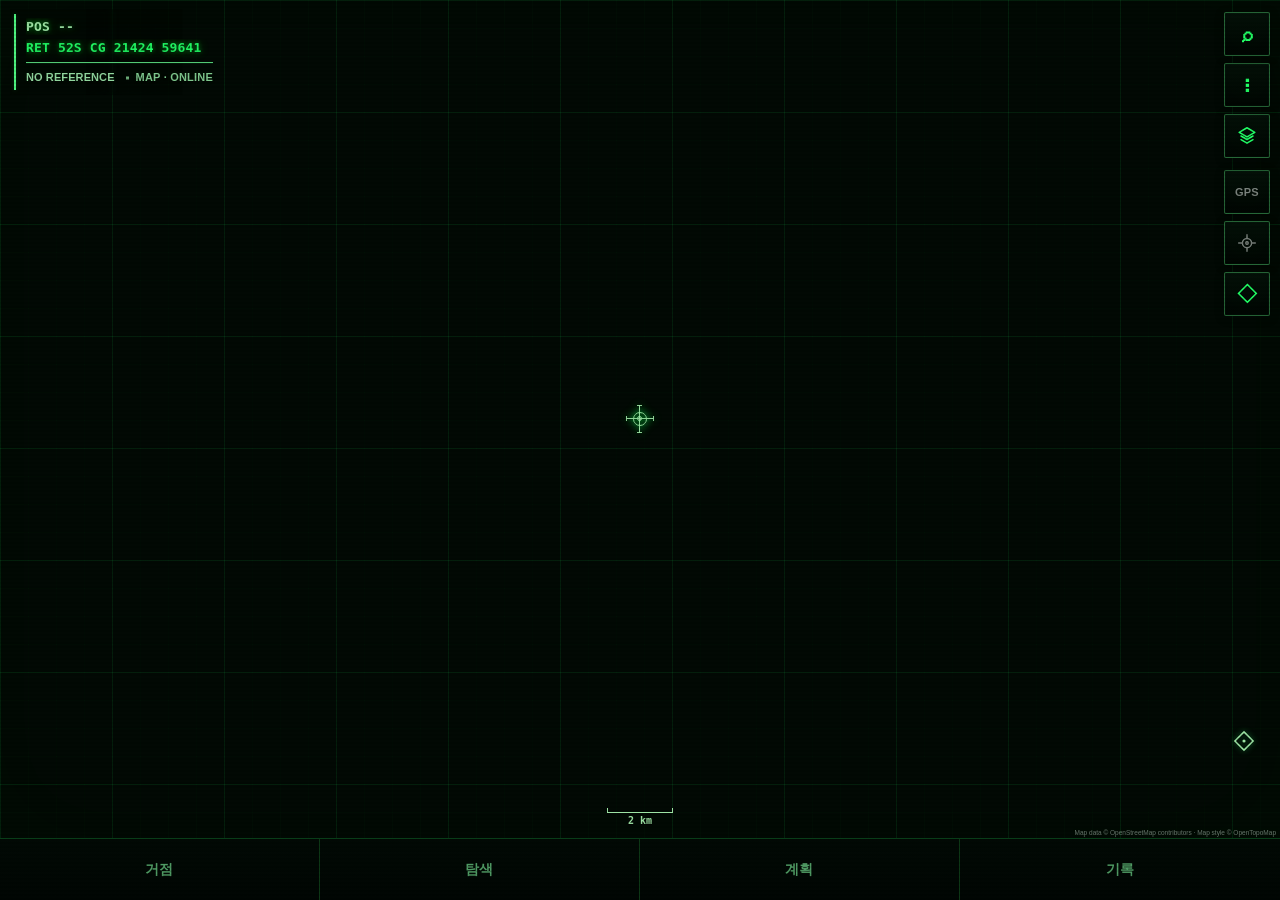
==== baseline/index.html @ 1ff905e0 "Add drawing eraser control/cursor and clarify TEMP update accessibility label" ====
<!doctype html>
<html lang="ko">
<head>
  <meta charset="utf-8">
  <meta name="viewport" content="width=device-width,initial-scale=1,viewport-fit=cover,user-scalable=no">
  <meta name="theme-color" content="#020904">
  <title>RECON CONSOLE // BASELINE</title>
  <link rel="manifest" href="./manifest.json">
  <link rel="apple-touch-icon" href="../icons/icon-192.png">
  <link rel="icon" type="image/png" href="../icons/icon-192.png">
  <link rel="stylesheet" href="../vendor/leaflet-1.9.4.css">
  <link rel="stylesheet" href="./styles.css">
</head>
<body class="theme-nvg-green">
  <main id="app" aria-label="RECON CONSOLE BASELINE">
    <div id="map" aria-label="지도">
      <div class="reticle" aria-hidden="true">
        <i class="reticle-h"></i>
        <i class="reticle-v"></i>
        <i class="reticle-core"></i>
      </div>
    </div>
    <div class="map-tech-grid" aria-hidden="true"></div>

    <section class="position-hud" id="positionHud" aria-live="polite">
      <strong id="positionCoord">POS  --</strong>
      <strong class="reticle-coordinate" id="reticleCoord">RET  --</strong>
      <div class="position-status-row">
        <span id="positionMeta">NO REFERENCE</span>
        <span class="map-mode-status" id="mapModeStatus">MAP · ONLINE</span>
      </div>
    </section>

    <nav class="quick-stack" aria-label="지도 빠른 조작">
      <button class="quick-btn" id="searchBtn" type="button" aria-label="검색" title="검색">
        <span aria-hidden="true">⌕</span>
      </button>
      <button class="quick-btn" id="settingsBtn" type="button" aria-label="설정" title="설정">
        <span aria-hidden="true">⋮</span>
      </button>
      <button class="quick-btn layer-btn" id="layerBtn" type="button" aria-label="레이어" aria-pressed="false" title="레이어">
        <span class="layer-glyph" aria-hidden="true">
          <svg viewBox="0 0 24 24"><path d="M12 3 3.5 8 12 13l8.5-5L12 3Z"/><path d="m5.5 12 6.5 3.8 6.5-3.8"/><path d="m5.5 16 6.5 3.8 6.5-3.8"/></svg>
        </span>
      </button>
      <button class="quick-btn" id="gpsBtn" type="button" aria-label="GPS 켜기/끄기" aria-pressed="false" title="GPS">
        <span class="btn-label">GPS</span>
      </button>
      <button class="quick-btn follow-btn" id="followBtn" type="button" aria-label="센터 및 트래킹" aria-pressed="false" title="센터 및 트래킹">
        <span id="followGlyph" aria-hidden="true">
          <svg viewBox="0 0 24 24"><circle cx="12" cy="12" r="5.5"/><path d="M12 2v4M12 18v4M2 12h4M18 12h4"/><circle cx="12" cy="12" r="1.5" class="follow-core"/></svg>
        </span>
      </button>
      <button class="quick-btn" id="tempBtn" type="button" aria-label="임시위치 갱신. 길게 누르면 기존 임시위치로 지도 이동" aria-pressed="false" title="TEMP">
        <span aria-hidden="true">◇</span>
      </button>
    </nav>

    <button class="nav-route-summary" id="navRouteSummary" type="button" hidden aria-label="항법 경로 수정">
      <span id="navRouteText">출발 → 목적지</span><b>⌄</b>
    </button>

    <section class="navigation-hud" id="navigationHud" hidden aria-live="polite">
      <div><small>현재 → 목적지</small><strong id="navNowMetric">--</strong></div>
      <div><small>출발 → 목적지</small><strong id="navStartMetric">--</strong></div>
      <div class="navigation-hud-sub" id="navDeclination">DECL --</div>
      <div class="navigation-timer" id="navTimer" hidden>00:00:00</div>
    </section>

    <div class="nav-session-controls" id="navSessionControls" hidden></div>

    <div class="drawing-controls" id="drawingControls" hidden>
      <button type="button" data-draw-kind="ROUTE" class="active">경로</button>
      <button type="button" data-draw-kind="MARK">표식</button>
      <button type="button" data-draw-kind="ERASE">지우개</button>
      <button type="button" id="drawUndoBtn">되돌리기</button>
      <button type="button" id="drawDoneBtn">완료</button>
    </div>
    <div class="drawing-capture" id="drawingCapture" hidden aria-label="드로잉 영역"><span class="drawing-eraser-cursor" id="drawingEraserCursor" hidden aria-hidden="true"></span></div>

    <div class="scale-hud" id="scaleHud" aria-hidden="true">
      <span class="scale-line" id="scaleLine"></span>
      <strong id="scaleText">--</strong>
    </div>

    <section class="sheet" id="sheet" hidden aria-modal="true" role="dialog">
      <header class="sheet-head">
        <div>
          <small>BASELINE</small>
          <strong id="sheetTitle">패널</strong>
        </div>
        <button id="sheetClose" type="button" aria-label="닫기">×</button>
      </header>
      <div class="sheet-body" id="sheetBody"></div>
    </section>

    <nav class="bottom-nav" aria-label="주요 기능">
      <button type="button" data-panel="sites">거점</button>
      <button type="button" data-panel="explore">탐색</button>
      <button type="button" data-panel="plans">계획</button>
      <button type="button" data-panel="records">기록</button>
    </nav>

    <div class="toast" id="toast" role="status" aria-live="polite"></div>
  </main>

  <script src="../vendor/leaflet-1.9.4.js"></script>
  <script src="../vendor/mgrs-1.0.0.js"></script>
  <script src="./state.js"></script>
  <script src="./data/sites.js"></script>
  <script src="./site-store.js"></script>
  <script src="./explore-core.js"></script>
  <script src="./navigation-core.js"></script>
  <script src="./plan-store.js"></script>
  <script src="./record-store.js"></script>
  <script src="./app.js"></script>
  <script src="./offline-runtime.js"></script>
  <script src="./lite-map.js"></script>
  <script src="./navigation-ui.js"></script>
</body>
</html>
---- vendor/leaflet-1.9.4.css ----
/* required styles */

.leaflet-pane,
.leaflet-tile,
.leaflet-marker-icon,
.leaflet-marker-shadow,
.leaflet-tile-container,
.leaflet-pane > svg,
.leaflet-pane > canvas,
.leaflet-zoom-box,
.leaflet-image-layer,
.leaflet-layer {
	position: absolute;
	left: 0;
	top: 0;
	}
.leaflet-container {
	overflow: hidden;
	}
.leaflet-tile,
.leaflet-marker-icon,
.leaflet-marker-shadow {
	-webkit-user-select: none;
	   -moz-user-select: none;
	        user-select: none;
	  -webkit-user-drag: none;
	}
/* Prevents IE11 from highlighting tiles in blue */
.leaflet-tile::selection {
	background: transparent;
}
/* Safari renders non-retina tile on retina better with this, but Chrome is worse */
.leaflet-safari .leaflet-tile {
	image-rendering: -webkit-optimize-contrast;
	}
/* hack that prevents hw layers "stretching" when loading new tiles */
.leaflet-safari .leaflet-tile-container {
	width: 1600px;
	height: 1600px;
	-webkit-transform-origin: 0 0;
	}
.leaflet-marker-icon,
.leaflet-marker-shadow {
	display: block;
	}
/* .leaflet-container svg: reset svg max-width decleration shipped in Joomla! (joomla.org) 3.x */
/* .leaflet-container img: map is broken in FF if you have max-width: 100% on tiles */
.leaflet-container .leaflet-overlay-pane svg {
	max-width: none !important;
	max-height: none !important;
	}
.leaflet-container .leaflet-marker-pane img,
.leaflet-container .leaflet-shadow-pane img,
.leaflet-container .leaflet-tile-pane img,
.leaflet-container img.leaflet-image-layer,
.leaflet-container .leaflet-tile {
	max-width: none !important;
	max-height: none !important;
	width: auto;
	padding: 0;
	}

.leaflet-container img.leaflet-tile {
	/* See: https://bugs.chromium.org/p/chromium/issues/detail?id=600120 */
	mix-blend-mode: plus-lighter;
}

.leaflet-container.leaflet-touch-zoom {
	-ms-touch-action: pan-x pan-y;
	touch-action: pan-x pan-y;
	}
.leaflet-container.leaflet-touch-drag {
	-ms-touch-action: pinch-zoom;
	/* Fallback for FF which doesn't support pinch-zoom */
	touch-action: none;
	touch-action: pinch-zoom;
}
.leaflet-container.leaflet-touch-drag.leaflet-touch-zoom {
	-ms-touch-action: none;
	touch-action: none;
}
.leaflet-container {
	-webkit-tap-highlight-color: transparent;
}
.leaflet-container a {
	-webkit-tap-highlight-color: rgba(51, 181, 229, 0.4);
}
.leaflet-tile {
	filter: inherit;
	visibility: hidden;
	}
.leaflet-tile-loaded {
	visibility: inherit;
	}
.leaflet-zoom-box {
	width: 0;
	height: 0;
	-moz-box-sizing: border-box;
	     box-sizing: border-box;
	z-index: 800;
	}
/* workaround for https://bugzilla.mozilla.org/show_bug.cgi?id=888319 */
.leaflet-overlay-pane svg {
	-moz-user-select: none;
	}

.leaflet-pane         { z-index: 400; }

.leaflet-tile-pane    { z-index: 200; }
.leaflet-overlay-pane { z-index: 400; }
.leaflet-shadow-pane  { z-index: 500; }
.leaflet-marker-pane  { z-index: 600; }
.leaflet-tooltip-pane   { z-index: 650; }
.leaflet-popup-pane   { z-index: 700; }

.leaflet-map-pane canvas { z-index: 100; }
.leaflet-map-pane svg    { z-index: 200; }

.leaflet-vml-shape {
	width: 1px;
	height: 1px;
	}
.lvml {
	behavior: url(#default#VML);
	display: inline-block;
	position: absolute;
	}


/* control positioning */

.leaflet-control {
	position: relative;
	z-index: 800;
	pointer-events: visiblePainted; /* IE 9-10 doesn't have auto */
	pointer-events: auto;
	}
.leaflet-top,
.leaflet-bottom {
	position: absolute;
	z-index: 1000;
	pointer-events: none;
	}
.leaflet-top {
	top: 0;
	}
.leaflet-right {
	right: 0;
	}
.leaflet-bottom {
	bottom: 0;
	}
.leaflet-left {
	left: 0;
	}
.leaflet-control {
	float: left;
	clear: both;
	}
.leaflet-right .leaflet-control {
	float: right;
	}
.leaflet-top .leaflet-control {
	margin-top: 10px;
	}
.leaflet-bottom .leaflet-control {
	margin-bottom: 10px;
	}
.leaflet-left .leaflet-control {
	margin-left: 10px;
	}
.leaflet-right .leaflet-control {
	margin-right: 10px;
	}


/* zoom and fade animations */

.leaflet-fade-anim .leaflet-popup {
	opacity: 0;
	-webkit-transition: opacity 0.2s linear;
	   -moz-transition: opacity 0.2s linear;
	        transition: opacity 0.2s linear;
	}
.leaflet-fade-anim .leaflet-map-pane .leaflet-popup {
	opacity: 1;
	}
.leaflet-zoom-animated {
	-webkit-transform-origin: 0 0;
	    -ms-transform-origin: 0 0;
	        transform-origin: 0 0;
	}
svg.leaflet-zoom-animated {
	will-change: transform;
}

.leaflet-zoom-anim .leaflet-zoom-animated {
	-webkit-transition: -webkit-transform 0.25s cubic-bezier(0,0,0.25,1);
	   -moz-transition:    -moz-transform 0.25s cubic-bezier(0,0,0.25,1);
	        transition:         transform 0.25s cubic-bezier(0,0,0.25,1);
	}
.leaflet-zoom-anim .leaflet-tile,
.leaflet-pan-anim .leaflet-tile {
	-webkit-transition: none;
	   -moz-transition: none;
	        transition: none;
	}

.leaflet-zoom-anim .leaflet-zoom-hide {
	visibility: hidden;
	}


/* cursors */

.leaflet-interactive {
	cursor: pointer;
	}
.leaflet-grab {
	cursor: -webkit-grab;
	cursor:    -moz-grab;
	cursor:         grab;
	}
.leaflet-crosshair,
.leaflet-crosshair .leaflet-interactive {
	cursor: crosshair;
	}
.leaflet-popup-pane,
.leaflet-control {
	cursor: auto;
	}
.leaflet-dragging .leaflet-grab,
.leaflet-dragging .leaflet-grab .leaflet-interactive,
.leaflet-dragging .leaflet-marker-draggable {
	cursor: move;
	cursor: -webkit-grabbing;
	cursor:    -moz-grabbing;
	cursor:         grabbing;
	}

/* marker & overlays interactivity */
.leaflet-marker-icon,
.leaflet-marker-shadow,
.leaflet-image-layer,
.leaflet-pane > svg path,
.leaflet-tile-container {
	pointer-events: none;
	}

.leaflet-marker-icon.leaflet-interactive,
.leaflet-image-layer.leaflet-interactive,
.leaflet-pane > svg path.leaflet-interactive,
svg.leaflet-image-layer.leaflet-interactive path {
	pointer-events: visiblePainted; /* IE 9-10 doesn't have auto */
	pointer-events: auto;
	}

/* visual tweaks */

.leaflet-container {
	background: #ddd;
	outline-offset: 1px;
	}
.leaflet-container a {
	color: #0078A8;
	}
.leaflet-zoom-box {
	border: 2px dotted #38f;
	background: rgba(255,255,255,0.5);
	}


/* general typography */
.leaflet-container {
	font-family: "Helvetica Neue", Arial, Helvetica, sans-serif;
	font-size: 12px;
	font-size: 0.75rem;
	line-height: 1.5;
	}


/* general toolbar styles */

.leaflet-bar {
	box-shadow: 0 1px 5px rgba(0,0,0,0.65);
	border-radius: 4px;
	}
.leaflet-bar a {
	background-color: #fff;
	border-bottom: 1px solid #ccc;
	width: 26px;
	height: 26px;
	line-height: 26px;
	display: block;
	text-align: center;
	text-decoration: none;
	color: black;
	}
.leaflet-bar a,
.leaflet-control-layers-toggle {
	background-position: 50% 50%;
	background-repeat: no-repeat;
	display: block;
	}
.leaflet-bar a:hover,
.leaflet-bar a:focus {
	background-color: #f4f4f4;
	}
.leaflet-bar a:first-child {
	border-top-left-radius: 4px;
	border-top-right-radius: 4px;
	}
.leaflet-bar a:last-child {
	border-bottom-left-radius: 4px;
	border-bottom-right-radius: 4px;
	border-bottom: none;
	}
.leaflet-bar a.leaflet-disabled {
	cursor: default;
	background-color: #f4f4f4;
	color: #bbb;
	}

.leaflet-touch .leaflet-bar a {
	width: 30px;
	height: 30px;
	line-height: 30px;
	}
.leaflet-touch .leaflet-bar a:first-child {
	border-top-left-radius: 2px;
	border-top-right-radius: 2px;
	}
.leaflet-touch .leaflet-bar a:last-child {
	border-bottom-left-radius: 2px;
	border-bottom-right-radius: 2px;
	}

/* zoom control */

.leaflet-control-zoom-in,
.leaflet-control-zoom-out {
	font: bold 18px 'Lucida Console', Monaco, monospace;
	text-indent: 1px;
	}

.leaflet-touch .leaflet-control-zoom-in, .leaflet-touch .leaflet-control-zoom-out  {
	font-size: 22px;
	}


/* layers control */

.leaflet-control-layers {
	box-shadow: 0 1px 5px rgba(0,0,0,0.4);
	background: #fff;
	border-radius: 5px;
	}
.leaflet-control-layers-toggle {
	background-image: url(images/layers.png);
	width: 36px;
	height: 36px;
	}
.leaflet-retina .leaflet-control-layers-toggle {
	background-image: url(images/layers-2x.png);
	background-size: 26px 26px;
	}
.leaflet-touch .leaflet-control-layers-toggle {
	width: 44px;
	height: 44px;
	}
.leaflet-control-layers .leaflet-control-layers-list,
.leaflet-control-layers-expanded .leaflet-control-layers-toggle {
	display: none;
	}
.leaflet-control-layers-expanded .leaflet-control-layers-list {
	display: block;
	position: relative;
	}
.leaflet-control-layers-expanded {
	padding: 6px 10px 6px 6px;
	color: #333;
	background: #fff;
	}
.leaflet-control-layers-scrollbar {
	overflow-y: scroll;
	overflow-x: hidden;
	padding-right: 5px;
	}
.leaflet-control-layers-selector {
	margin-top: 2px;
	position: relative;
	top: 1px;
	}
.leaflet-control-layers label {
	display: block;
	font-size: 13px;
	font-size: 1.08333em;
	}
.leaflet-control-layers-separator {
	height: 0;
	border-top: 1px solid #ddd;
	margin: 5px -10px 5px -6px;
	}

/* Default icon URLs */
.leaflet-default-icon-path { /* used only in path-guessing heuristic, see L.Icon.Default */
	background-image: url(images/marker-icon.png);
	}


/* attribution and scale controls */

.leaflet-container .leaflet-control-attribution {
	background: #fff;
	background: rgba(255, 255, 255, 0.8);
	margin: 0;
	}
.leaflet-control-attribution,
.leaflet-control-scale-line {
	padding: 0 5px;
	color: #333;
	line-height: 1.4;
	}
.leaflet-control-attribution a {
	text-decoration: none;
	}
.leaflet-control-attribution a:hover,
.leaflet-control-attribution a:focus {
	text-decoration: underline;
	}
.leaflet-attribution-flag {
	display: inline !important;
	vertical-align: baseline !important;
	width: 1em;
	height: 0.6669em;
	}
.leaflet-left .leaflet-control-scale {
	margin-left: 5px;
	}
.leaflet-bottom .leaflet-control-scale {
	margin-bottom: 5px;
	}
.leaflet-control-scale-line {
	border: 2px solid #777;
	border-top: none;
	line-height: 1.1;
	padding: 2px 5px 1px;
	white-space: nowrap;
	-moz-box-sizing: border-box;
	     box-sizing: border-box;
	background: rgba(255, 255, 255, 0.8);
	text-shadow: 1px 1px #fff;
	}
.leaflet-control-scale-line:not(:first-child) {
	border-top: 2px solid #777;
	border-bottom: none;
	margin-top: -2px;
	}
.leaflet-control-scale-line:not(:first-child):not(:last-child) {
	border-bottom: 2px solid #777;
	}

.leaflet-touch .leaflet-control-attribution,
.leaflet-touch .leaflet-control-layers,
.leaflet-touch .leaflet-bar {
	box-shadow: none;
	}
.leaflet-touch .leaflet-control-layers,
.leaflet-touch .leaflet-bar {
	border: 2px solid rgba(0,0,0,0.2);
	background-clip: padding-box;
	}


/* popup */

.leaflet-popup {
	position: absolute;
	text-align: center;
	margin-bottom: 20px;
	}
.leaflet-popup-content-wrapper {
	padding: 1px;
	text-align: left;
	border-radius: 12px;
	}
.leaflet-popup-content {
	margin: 13px 24px 13px 20px;
	line-height: 1.3;
	font-size: 13px;
	font-size: 1.08333em;
	min-height: 1px;
	}
.leaflet-popup-content p {
	margin: 17px 0;
	margin: 1.3em 0;
	}
.leaflet-popup-tip-container {
	width: 40px;
	height: 20px;
	position: absolute;
	left: 50%;
	margin-top: -1px;
	margin-left: -20px;
	overflow: hidden;
	pointer-events: none;
	}
.leaflet-popup-tip {
	width: 17px;
	height: 17px;
	padding: 1px;

	margin: -10px auto 0;
	pointer-events: auto;

	-webkit-transform: rotate(45deg);
	   -moz-transform: rotate(45deg);
	    -ms-transform: rotate(45deg);
	        transform: rotate(45deg);
	}
.leaflet-popup-content-wrapper,
.leaflet-popup-tip {
	background: white;
	color: #333;
	box-shadow: 0 3px 14px rgba(0,0,0,0.4);
	}
.leaflet-container a.leaflet-popup-close-button {
	position: absolute;
	top: 0;
	right: 0;
	border: none;
	text-align: center;
	width: 24px;
	height: 24px;
	font: 16px/24px Tahoma, Verdana, sans-serif;
	color: #757575;
	text-decoration: none;
	background: transparent;
	}
.leaflet-container a.leaflet-popup-close-button:hover,
.leaflet-container a.leaflet-popup-close-button:focus {
	color: #585858;
	}
.leaflet-popup-scrolled {
	overflow: auto;
	}

.leaflet-oldie .leaflet-popup-content-wrapper {
	-ms-zoom: 1;
	}
.leaflet-oldie .leaflet-popup-tip {
	width: 24px;
	margin: 0 auto;

	-ms-filter: "progid:DXImageTransform.Microsoft.Matrix(M11=0.70710678, M12=0.70710678, M21=-0.70710678, M22=0.70710678)";
	filter: progid:DXImageTransform.Microsoft.Matrix(M11=0.70710678, M12=0.70710678, M21=-0.70710678, M22=0.70710678);
	}

.leaflet-oldie .leaflet-control-zoom,
.leaflet-oldie .leaflet-control-layers,
.leaflet-oldie .leaflet-popup-content-wrapper,
.leaflet-oldie .leaflet-popup-tip {
	border: 1px solid #999;
	}


/* div icon */

.leaflet-div-icon {
	background: #fff;
	border: 1px solid #666;
	}


/* Tooltip */
/* Base styles for the element that has a tooltip */
.leaflet-tooltip {
	position: absolute;
	padding: 6px;
	background-color: #fff;
	border: 1px solid #fff;
	border-radius: 3px;
	color: #222;
	white-space: nowrap;
	-webkit-user-select: none;
	-moz-user-select: none;
	-ms-user-select: none;
	user-select: none;
	pointer-events: none;
	box-shadow: 0 1px 3px rgba(0,0,0,0.4);
	}
.leaflet-tooltip.leaflet-interactive {
	cursor: pointer;
	pointer-events: auto;
	}
.leaflet-tooltip-top:before,
.leaflet-tooltip-bottom:before,
.leaflet-tooltip-left:before,
.leaflet-tooltip-right:before {
	position: absolute;
	pointer-events: none;
	border: 6px solid transparent;
	background: transparent;
	content: "";
	}

/* Directions */

.leaflet-tooltip-bottom {
	margin-top: 6px;
}
.leaflet-tooltip-top {
	margin-top: -6px;
}
.leaflet-tooltip-bottom:before,
.leaflet-tooltip-top:before {
	left: 50%;
	margin-left: -6px;
	}
.leaflet-tooltip-top:before {
	bottom: 0;
	margin-bottom: -12px;
	border-top-color: #fff;
	}
.leaflet-tooltip-bottom:before {
	top: 0;
	margin-top: -12px;
	margin-left: -6px;
	border-bottom-color: #fff;
	}
.leaflet-tooltip-left {
	margin-left: -6px;
}
.leaflet-tooltip-right {
	margin-left: 6px;
}
.leaflet-tooltip-left:before,
.leaflet-tooltip-right:before {
	top: 50%;
	margin-top: -6px;
	}
.leaflet-tooltip-left:before {
	right: 0;
	margin-right: -12px;
	border-left-color: #fff;
	}
.leaflet-tooltip-right:before {
	left: 0;
	margin-left: -12px;
	border-right-color: #fff;
	}

/* Printing */

@media print {
	/* Prevent printers from removing background-images of controls. */
	.leaflet-control {
		-webkit-print-color-adjust: exact;
		print-color-adjust: exact;
		}
	}
---- baseline/styles.css ----
:root {
  --bg-base: #020904;
  --bg-osd: rgba(3,16,7,.92);
  --bg-panel: rgba(4,24,10,.97);
  --text-main: #22ff66;
  --text-dim:#4f9a63;
  --accent: #9de3a4;
  --accent-glow: rgba(0,255,65,.45);
  --border: #0d3816;
  --border-accent: rgba(0,255,65,.5);
  --map-filter: grayscale(64%) sepia(26%) hue-rotate(76deg) saturate(105%) brightness(52%) contrast(98%);
  --scanline-color: rgba(0,0,0,.4);
  --scanline-opacity: .18;

  /* BASELINE aliases. Keep component code theme-agnostic. */
  --bg: var(--bg-base);
  --hud: var(--text-main);
  --hud-strong: var(--accent);
  --hud-dim: var(--text-dim);
  --line: var(--border);
  --line-strong: var(--border-accent);
  --panel: var(--bg-panel);
  --panel-soft: var(--bg-osd);
  --glow: var(--accent-glow);
  --road-filter: grayscale(100%) sepia(18%) hue-rotate(70deg) saturate(72%) contrast(112%) brightness(64%);
  --danger: #ff8787;
  --safe-top: env(safe-area-inset-top, 0px);
  --safe-bottom: env(safe-area-inset-bottom, 0px);
  --top-gap: 14px;
  --bottom-h: calc(62px + var(--safe-bottom));
  --font-ui: -apple-system, BlinkMacSystemFont, "SF Pro Text", "Apple SD Gothic Neo", "Noto Sans KR", sans-serif;
  --font-mono: ui-monospace, SFMono-Regular, Menlo, Monaco, Consolas, monospace;
  font-family: var(--font-ui);
}

* { box-sizing: border-box; }
html, body, #app { width:100%; height:100%; margin:0; overflow:hidden; background:var(--bg); }
body { color:var(--text-main); user-select:none; -webkit-user-select:none; -webkit-touch-callout:none; }
button, input { font:inherit; }

#map { position:absolute; z-index:0; isolation:isolate; inset:0 0 var(--bottom-h); background:#020904; }
.leaflet-tile-pane .leaflet-tile { filter:var(--map-filter); }
.leaflet-tile-pane .road-boost-tiles { filter:var(--road-filter) !important; }
.leaflet-control-zoom { display:none !important; }
.leaflet-control-attribution {
  margin:0 3px 2px 0 !important;
  padding:1px 3px !important;
  border:0 !important;
  background:rgba(5,9,6,.58) !important;
  color:rgba(210,235,214,.58) !important;
  font-size:7px !important;
  line-height:1.2 !important;
}
.leaflet-control-attribution a { color:rgba(210,235,214,.7) !important; }

.position-hud {
  position:absolute;
  z-index:500;
  top:calc(var(--safe-top) + var(--top-gap));
  left:14px;
  max-width:calc(100vw - 90px);
  pointer-events:none;
  text-shadow:0 0 4px var(--accent-glow),0 1px 2px #000,0 0 12px var(--accent-glow);
}
.position-hud strong {
  display:block;
  color:var(--accent);
  font-size:12px;
  line-height:1.25;
  letter-spacing:.45px;
  white-space:nowrap;
  overflow:hidden;
  text-overflow:ellipsis;
}
.position-hud span {
  display:block;
  margin-top:4px;
  color:var(--text-dim);
  font-size:9px;
  font-weight:800;
  letter-spacing:.7px;
}

.quick-stack {
  position:absolute;
  z-index:700;
  top:calc(var(--safe-top) + 12px);
  right:10px;
  display:grid;
  gap:7px;
}
.quick-btn {
  width:46px;
  height:44px;
  padding:0;
  border:1px solid var(--border);
  border-radius:2px;
  background:var(--bg-osd);
  color:var(--text-main);
  display:grid;
  place-items:center;
  font-size:20px;
  font-weight:900;
  cursor:pointer;
  box-shadow:0 1px 6px rgba(0,0,0,.34);
  backdrop-filter:blur(2px);
  -webkit-tap-highlight-color:transparent;
}
.quick-btn .btn-label { font-size:9px; letter-spacing:.6px; }
.quick-btn.active {
  color:var(--accent);
  border-color:var(--line-strong);
  background:var(--bg-panel);
  text-shadow:0 0 7px var(--accent-glow);
  box-shadow:0 0 10px rgba(0,0,0,.32);
}
.quick-btn:active { transform:scale(.96); }

.reticle {
  position:absolute;
  z-index:720;
  left:50%;
  top:50%;
  width:32px;
  height:32px;
  transform:translate(-50%,-50%);
  pointer-events:none;
  filter:drop-shadow(0 0 4px var(--accent-glow));
}
.reticle-h, .reticle-v, .reticle-core { position:absolute; display:block; background:var(--accent); }
.reticle-h { width:28px; height:1px; left:2px; top:15px; }
.reticle-v { width:1px; height:28px; top:2px; left:15px; }
.reticle-core {
  width:5px; height:5px; left:13px; top:13px;
  background:transparent;
  border:1px solid var(--accent);
  border-radius:50%;
  box-shadow:0 0 6px var(--accent-glow);
}

.scale-hud {
  position:absolute;
  z-index:500;
  left:50%;
  bottom:calc(var(--bottom-h) + 12px);
  transform:translateX(-50%);
  min-width:74px;
  display:grid;
  justify-items:center;
  gap:2px;
  color:var(--accent);
  font-size:8px;
  font-weight:900;
  text-shadow:0 1px 2px #000,0 0 5px var(--accent-glow);
  pointer-events:none;
}
.scale-line {
  height:5px;
  width:80px;
  border-left:1px solid currentColor;
  border-right:1px solid currentColor;
  border-bottom:1px solid currentColor;
  box-shadow:0 0 4px var(--accent-glow);
}

.bottom-nav {
  position:absolute;
  z-index:800;
  left:0;
  right:0;
  bottom:0;
  height:var(--bottom-h);
  padding-bottom:var(--safe-bottom);
  display:grid;
  grid-template-columns:repeat(4,1fr);
  border-top:1px solid var(--border-accent);
  background:var(--bg-base);
}
.bottom-nav button {
  min-width:0;
  border:0;
  border-right:1px solid var(--border);
  background:transparent;
  color:var(--text-dim);
  display:flex;
  align-items:center;
  justify-content:center;
  font-size:11px;
  font-weight:900;
  letter-spacing:.4px;
  cursor:pointer;
}
.bottom-nav button:last-child { border-right:0; }
.bottom-nav button.active { color:var(--accent); text-shadow:0 0 7px var(--accent-glow); }

.sheet {
  position:absolute;
  z-index:930;
  left:8px;
  right:8px;
  bottom:calc(var(--bottom-h) + 8px);
  max-height:min(52vh, 430px);
  overflow:auto;
  border:1px solid var(--border);
  background:var(--bg-panel);
  box-shadow:0 8px 28px rgba(0,0,0,.48);
}
.sheet[hidden] { display:none; }
.sheet-head {
  min-height:48px;
  padding:8px 10px;
  display:flex;
  align-items:center;
  justify-content:space-between;
  gap:12px;
  border-bottom:1px solid var(--border);
}
.sheet-head small {
  display:block;
  color:var(--text-dim);
  font-size:8px;
  letter-spacing:1px;
}
.sheet-head strong {
  display:block;
  margin-top:2px;
  color:var(--accent);
  font-size:13px;
}
.sheet-head button {
  width:40px;
  height:36px;
  border:0;
  background:transparent;
  color:var(--text-main);
  font-size:22px;
}
.sheet-body { padding:12px; color:var(--text-main); font-size:11px; line-height:1.55; }
.sheet-note { color:var(--text-dim); }
.sheet-grid { display:grid; gap:8px; }
.sheet-action {
  min-height:44px;
  border:1px solid var(--border);
  background:rgba(185,255,198,.03);
  color:var(--text-main);
  text-align:left;
  padding:10px;
}
.sheet-action strong { display:block; color:var(--accent); }
.sheet-action span { display:block; margin-top:3px; color:var(--text-dim); font-size:9px; }

.search-row { display:flex; gap:7px; }
.search-row input {
  flex:1;
  min-width:0;
  min-height:44px;
  border:1px solid var(--border);
  background:var(--bg-osd);
  color:var(--accent);
  padding:0 10px;
  outline:none;
}
.search-row button {
  min-width:66px;
  border:1px solid var(--border);
  background:var(--bg-osd);
  color:var(--accent);
}

.toast {
  position:absolute;
  z-index:1000;
  left:50%;
  bottom:calc(var(--bottom-h) + 54px);
  transform:translate(-50%,10px);
  padding:7px 10px;
  border:1px solid transparent;
  background:var(--bg-osd);
  color:var(--accent);
  font-size:9px;
  font-weight:900;
  opacity:0;
  pointer-events:none;
  transition:.16s ease;
}
.toast.show { opacity:1; transform:translate(-50%,0); border-color:var(--border-accent); }

@media (max-width:350px) {
  .quick-btn { width:43px; height:41px; }
  .quick-stack { gap:5px; right:7px; }
  .position-hud { left:9px; max-width:calc(100vw - 68px); }
}


.baseline-marker-wrap { background:transparent !important; border:0 !important; }
.baseline-marker {
  position:absolute;
  inset:3px;
  display:block;
  border:1px solid var(--accent);
  background:var(--bg-osd);
  box-shadow:0 0 7px var(--accent-glow);
}
.baseline-marker.gps {
  border-radius:50%;
}
.baseline-marker.gps::after {
  content:'';
  position:absolute;
  inset:4px;
  border-radius:50%;
  background:var(--accent);
  box-shadow:0 0 7px var(--accent-glow);
}
.baseline-marker.temp {
  transform:rotate(45deg);
}
.baseline-marker.temp::after {
  content:'';
  position:absolute;
  inset:4px;
  border:1px solid var(--accent);
}
.sheet-action:disabled { opacity:.72; cursor:default; }


.follow-btn span {
  width:20px;
  height:20px;
  display:grid;
  place-items:center;
}
.follow-btn svg {
  width:20px;
  height:20px;
  fill:none;
  stroke:currentColor;
  stroke-width:1.5;
}
.follow-btn.following svg path,
.follow-btn.following svg circle {
  stroke-linecap:square;
  stroke-linejoin:miter;
}
.follow-btn.following .follow-core {
  fill:currentColor;
  stroke:currentColor;
}


/* BASELINE NVG-G is intentionally fixed until the layout stabilizes. */
body.theme-nvg-green {
  --bg-base:#020904;
  --bg-osd:rgba(3,16,7,.92);
  --bg-panel:rgba(4,24,10,.97);
  --text-main:#22ff66;
  --text-dim:#4f9a63;
  --accent:#9de3a4;
  --accent-glow:rgba(0,255,65,.45);
  --border:#0d3816;
  --border-accent:rgba(0,255,65,.5);
  --map-filter:grayscale(64%) sepia(26%) hue-rotate(76deg) saturate(105%) brightness(52%) contrast(98%);
  --scanline-opacity:.18;
  background:var(--bg-base);
  color:var(--text-main);
}

.site-filter-row {
  position:sticky;
  top:-12px;
  z-index:2;
  display:grid;
  grid-template-columns:repeat(3,minmax(0,1fr));
  gap:5px;
  margin:-12px -12px 10px;
  padding:9px 12px;
  border-bottom:1px solid var(--border);
  background:rgba(4,24,10,.98);
}
.site-filter {
  min-height:38px;
  padding:0 4px;
  border:1px solid var(--border);
  background:transparent;
  color:var(--text-dim);
  font-size:9px;
  font-weight:900;
}
.site-filter.active {
  color:var(--accent);
  border-color:var(--line-strong);
  text-shadow:0 0 6px var(--glow);
}
.site-list { display:grid; gap:6px; }
.site-row {
  min-height:58px;
  width:100%;
  padding:8px 9px;
  display:grid;
  grid-template-columns:minmax(0,1fr) auto;
  gap:6px 10px;
  align-items:center;
  border:1px solid var(--border);
  background:rgba(0,0,0,.16);
  color:var(--text-main);
  text-align:left;
}
.site-row strong {
  overflow:hidden;
  text-overflow:ellipsis;
  white-space:nowrap;
  color:var(--accent);
  font-size:10.5px;
}
.site-row small {
  grid-column:1;
  color:var(--text-dim);
  font-size:8px;
}
.site-row em {
  grid-column:2;
  grid-row:1 / span 2;
  color:var(--text-dim);
  font-size:8px;
  font-style:normal;
}
.site-row.secured em { color:var(--accent); text-shadow:0 0 5px var(--glow); }
.site-empty {
  padding:22px 10px;
  border:1px dashed var(--line);
  color:var(--text-dim);
  text-align:center;
  font-size:9px;
}
.site-detail { display:grid; gap:10px; }
.site-detail-head { display:grid; gap:3px; }
.site-detail-head small { color:var(--text-dim); font-size:8px; }
.site-detail-head strong { color:var(--accent); font-size:13px; line-height:1.35; }
.site-detail-grid {
  display:grid;
  grid-template-columns:62px minmax(0,1fr);
  border-top:1px solid var(--border-accent);
  border-bottom:1px solid var(--border);
}
.site-detail-grid span,
.site-detail-grid strong {
  min-height:31px;
  padding:7px 0;
  border-bottom:1px solid rgba(13,56,22,.62);
  font-size:8.5px;
}
.site-detail-grid span { color:var(--text-dim); }
.site-detail-grid strong { color:var(--accent); overflow-wrap:anywhere; }
.site-detail-grid > :nth-last-child(-n+2) { border-bottom:0; }
.site-copy { color:var(--text-main); font-size:9px; line-height:1.55; }
.site-copy b { color:var(--text-dim); font-size:8px; }
.site-actions {
  display:grid;
  grid-template-columns:1fr 1fr;
  gap:6px;
}
.site-actions button {
  min-height:44px;
  border:1px solid var(--border);
  background:rgba(0,0,0,.16);
  color:var(--text-main);
  font-weight:900;
  font-size:9px;
}
.site-actions button.primary {
  border-color:var(--line-strong);
  color:var(--accent);
}
.site-map-marker-wrap { background:transparent!important; border:0!important; }
.site-map-marker {
  position:absolute;
  width:16px;
  height:16px;
  left:4px;
  top:4px;
  transform:rotate(45deg);
  border:1px solid var(--accent);
  background:rgba(2,9,4,.78);
  box-shadow:0 0 6px var(--glow);
}
.site-map-marker::after {
  content:'';
  position:absolute;
  width:3px;
  height:3px;
  left:5px;
  top:5px;
  border-radius:50%;
  background:var(--accent);
  box-shadow:0 0 4px var(--glow);
}
.site-map-marker.secured {
  background:rgba(34,255,102,.18);
}


body::after {
  content:"";
  position:fixed;
  inset:0;
  z-index:9999;
  pointer-events:none;
  background:linear-gradient(rgba(18,16,16,0) 50%, var(--scanline-color) 50%);
  background-size:100% 4px;
  opacity:var(--scanline-opacity);
}


.explore-ref {
  display:grid;
  gap:2px;
  padding:8px 0 10px;
  border-bottom:1px solid var(--border);
}
.explore-ref small {
  color:var(--text-dim);
  font-size:8px;
  font-weight:900;
}
.explore-ref strong {
  color:var(--accent);
  font-size:10px;
  overflow-wrap:anywhere;
  text-shadow:0 0 4px var(--accent-glow);
}
.explore-range {
  display:grid;
  grid-template-columns:repeat(4,minmax(0,1fr));
  gap:5px;
  margin:10px 0;
}
.explore-range button {
  min-height:38px;
  border:1px solid var(--border);
  background:transparent;
  color:var(--text-dim);
  font-size:9px;
  font-weight:900;
}
.explore-range button.active {
  color:var(--accent);
  border-color:var(--border-accent);
  background:var(--bg-osd);
  text-shadow:0 0 5px var(--accent-glow);
}
.explore-actions {
  display:grid;
  grid-template-columns:1fr 1fr;
  gap:7px;
}
.explore-actions button {
  min-height:52px;
  padding:8px;
  border:1px solid var(--border-accent);
  background:var(--bg-osd);
  color:var(--accent);
  font-size:10px;
  font-weight:900;
  text-align:left;
}
.explore-actions button span {
  display:block;
  margin-top:4px;
  color:var(--text-dim);
  font-size:8px;
  font-weight:800;
}
.explore-foot {
  margin-top:9px;
  color:var(--text-dim);
  font-size:8px;
  line-height:1.5;
}


/* ---------- Unified plan / navigation ---------- */
.nav-route-summary {
  position:absolute;
  z-index:620;
  top:calc(var(--safe-top) + 56px);
  left:14px;
  right:66px;
  min-height:30px;
  padding:0;
  border:0;
  background:transparent;
  color:var(--accent);
  display:flex;
  align-items:center;
  gap:7px;
  text-align:left;
  font-size:9.5px;
  font-weight:900;
  letter-spacing:.15px;
  text-shadow:0 1px 2px #000,0 0 5px var(--accent-glow);
}
.nav-route-summary[hidden] { display:none; }
.nav-route-summary span {
  min-width:0;
  overflow:hidden;
  white-space:nowrap;
  text-overflow:ellipsis;
}
.nav-route-summary b { color:var(--text-dim); font-size:11px; }

.navigation-hud {
  position:absolute;
  z-index:610;
  top:calc(var(--safe-top) + 91px);
  left:14px;
  width:min(270px,calc(100vw - 88px));
  display:grid;
  gap:6px;
  pointer-events:none;
  color:var(--text-main);
  font-variant-numeric:tabular-nums;
  text-shadow:0 1px 2px #000,0 0 4px var(--accent-glow);
}
.navigation-hud[hidden] { display:none; }
.navigation-hud div { display:grid; gap:1px; }
.navigation-hud small {
  color:var(--text-dim);
  font-size:7px;
  font-weight:900;
  letter-spacing:.9px;
}
.navigation-hud strong {
  color:var(--accent);
  font-size:9.5px;
  font-weight:900;
  line-height:1.25;
}
.navigation-hud .navigation-hud-sub {
  color:var(--text-dim);
  font-size:7.5px;
  font-weight:900;
}
.navigation-timer {
  margin-top:3px;
  color:var(--accent)!important;
  font-size:14px!important;
  font-weight:900!important;
  letter-spacing:1px;
}

.nav-session-controls,
.drawing-controls {
  position:absolute;
  z-index:910;
  left:8px;
  right:8px;
  bottom:calc(var(--bottom-h) + 8px);
  min-height:46px;
  display:grid;
  grid-auto-flow:column;
  grid-auto-columns:1fr;
  gap:5px;
}
.nav-session-controls[hidden],
.drawing-controls[hidden] { display:none; }
.nav-session-controls button,
.drawing-controls button {
  min-width:0;
  min-height:44px;
  border:1px solid var(--border);
  background:var(--bg-osd);
  color:var(--text-dim);
  font-size:9px;
  font-weight:900;
}
.nav-session-controls button.primary,
.drawing-controls button.active {
  color:var(--accent);
  border-color:var(--border-accent);
  background:var(--bg-panel);
  text-shadow:0 0 5px var(--accent-glow);
}
body.baseline-navigation-active .scale-hud {
  bottom:calc(var(--bottom-h) + 62px);
}
body.baseline-drawing .reticle { opacity:.28; }

.drawing-capture {
  position:absolute;
  z-index:880;
  inset:0 0 var(--bottom-h) 0;
  touch-action:none;
  background:transparent;
}
.drawing-capture[hidden] { display:none; }

/* Plan library */
.plan-library-actions {
  display:grid;
  grid-template-columns:1fr 1fr;
  gap:6px;
  margin-bottom:9px;
}
.plan-library-actions button {
  min-height:42px;
  border:1px solid var(--border-accent);
  background:var(--bg-osd);
  color:var(--accent);
  font-size:9px;
  font-weight:900;
}
.plan-library { display:grid; gap:6px; }
.plan-library-row {
  display:grid;
  grid-template-columns:minmax(0,1fr) 50px 44px;
  min-height:58px;
  border:1px solid var(--border);
  background:rgba(0,0,0,.14);
}
.plan-library-row button {
  border:0;
  border-left:1px solid var(--border);
  background:transparent;
  color:var(--text-dim);
  font-size:8px;
  font-weight:900;
}
.plan-library-row .plan-open {
  border-left:0;
  padding:8px 9px;
  display:grid;
  gap:4px;
  text-align:left;
}
.plan-library-row .plan-open strong {
  color:var(--accent);
  font-size:10px;
  overflow:hidden;
  text-overflow:ellipsis;
  white-space:nowrap;
}
.plan-library-row .plan-open span {
  color:var(--text-dim);
  font-size:7.5px;
}

/* Plan editor */
.plan-editor { display:grid; gap:10px; }
.plan-name { display:grid; gap:4px; }
.plan-name span {
  color:var(--text-dim);
  font-size:8px;
  font-weight:900;
}
.plan-name input {
  min-height:42px;
  border:1px solid var(--border);
  background:var(--bg-osd);
  color:var(--accent);
  padding:0 9px;
  outline:none;
}
.plan-route-stack { display:grid; gap:5px; }
.plan-route-row {
  min-height:44px;
  display:grid;
  grid-template-columns:48px minmax(0,1fr) auto;
  gap:6px;
  align-items:center;
}
.plan-route-row > span {
  color:var(--text-dim);
  font-size:8px;
  font-weight:900;
}
.plan-route-row > button {
  min-height:42px;
  padding:0 8px;
  border:1px solid var(--border);
  background:rgba(0,0,0,.14);
  color:var(--accent);
  text-align:left;
  overflow:hidden;
  white-space:nowrap;
  text-overflow:ellipsis;
  font-size:9px;
  font-weight:900;
}
.plan-row-tools { display:flex; gap:3px; }
.plan-row-tools button {
  width:30px;
  height:34px;
  border:1px solid var(--border);
  background:var(--bg-osd);
  color:var(--text-dim);
}
.plan-row-tools button:disabled { opacity:.28; }
.plan-add-via {
  min-height:38px;
  margin-left:54px;
  border:1px dashed var(--border);
  background:transparent;
  color:var(--text-dim);
  font-size:8px;
  font-weight:900;
}
.plan-editor-actions {
  display:grid;
  grid-template-columns:1fr 1fr;
  gap:6px;
}
.plan-editor-actions button {
  min-height:44px;
  border:1px solid var(--border);
  background:var(--bg-osd);
  color:var(--text-main);
  font-size:9px;
  font-weight:900;
}
.plan-editor-actions button.primary {
  color:var(--accent);
  border-color:var(--border-accent);
}

/* Unified location picker */
.point-picker { display:grid; gap:9px; }
.point-picker-grid {
  display:grid;
  grid-template-columns:1fr 1fr;
  gap:6px;
}
.point-picker-grid button {
  min-height:54px;
  padding:7px;
  border:1px solid var(--border);
  background:var(--bg-osd);
  color:var(--accent);
  text-align:left;
  font-size:9px;
  font-weight:900;
}
.point-picker-grid button:disabled { opacity:.28; }
.point-picker-grid span {
  display:block;
  margin-top:4px;
  color:var(--text-dim);
  font-size:7px;
  overflow:hidden;
  text-overflow:ellipsis;
  white-space:nowrap;
}
.point-picker-address,
.point-picker-coord,
.point-picker-site {
  display:grid;
  grid-template-columns:minmax(0,1fr) 72px;
  gap:5px;
}
.point-picker input,
.point-picker select {
  min-width:0;
  min-height:42px;
  border:1px solid var(--border);
  background:var(--bg-osd);
  color:var(--text-main);
  padding:0 8px;
  outline:none;
}
.point-picker-address button,
.point-picker-coord button,
.point-picker-site button,
.point-picker-random button,
.point-picker-back {
  min-height:42px;
  border:1px solid var(--border);
  background:var(--bg-osd);
  color:var(--text-dim);
  font-size:8px;
  font-weight:900;
}
.point-picker-random {
  display:grid;
  grid-template-columns:1fr 1fr;
  gap:5px;
}
.point-picker-random button {
  color:var(--accent);
  border-color:var(--border-accent);
}

/* Navigation markers */
.nav-point-wrap { background:transparent!important; border:0!important; }
.nav-point {
  width:24px;
  height:24px;
  display:grid;
  place-items:center;
  border:1px solid var(--accent);
  background:rgba(2,9,4,.9);
  color:var(--accent);
  font:900 8px ui-monospace,monospace;
  box-shadow:0 0 6px var(--accent-glow);
}
.nav-point-start { border-radius:50%; }
.nav-point-via { transform:rotate(45deg); }
.nav-point-via::first-letter { transform:rotate(-45deg); }
.nav-point-dest {
  clip-path:polygon(50% 0,100% 50%,50% 100%,0 50%);
}

/* Records */
.record-list { display:grid; gap:6px; }
.record-row {
  min-height:58px;
  padding:8px 9px;
  display:grid;
  gap:4px;
  border:1px solid var(--border);
  background:rgba(0,0,0,.14);
  text-align:left;
}
.record-row strong { color:var(--accent); font-size:10px; }
.record-row span { color:var(--text-dim); font-size:7.5px; }
.record-detail { display:grid; gap:10px; }
.record-detail > strong { color:var(--accent); font-size:13px; }
.record-summary {
  display:grid;
  grid-template-columns:62px minmax(0,1fr);
  border-top:1px solid var(--border);
  border-bottom:1px solid var(--border);
}
.record-summary span,
.record-summary b {
  padding:7px 0;
  border-bottom:1px solid var(--border);
  font-size:8px;
}
.record-summary span { color:var(--text-dim); }
.record-summary b { color:var(--accent); }
.record-summary > :nth-last-child(-n+2) { border-bottom:0; }
.record-laps { display:grid; gap:5px; }
.record-lap {
  min-height:36px;
  display:grid;
  grid-template-columns:55px minmax(0,1fr);
  align-items:center;
  border:1px solid var(--border);
  padding:5px 7px;
}
.record-lap b { color:var(--accent); font-size:8px; }
.record-lap span { color:var(--text-dim); font-size:7.5px; }

@media(max-width:350px) {
  .navigation-hud { width:calc(100vw - 78px); left:9px; }
  .nav-route-summary { left:9px; right:58px; }
  .nav-session-controls,
  .drawing-controls { left:5px; right:5px; gap:3px; }
  .nav-session-controls button,
  .drawing-controls button { font-size:8px; }
}


.point-address-results {
  display:grid;
  gap:5px;
  max-height:170px;
  overflow:auto;
}
.point-address-results button {
  min-height:48px;
  padding:7px 8px;
  border:1px solid var(--border);
  background:rgba(0,0,0,.12);
  color:var(--text-main);
  text-align:left;
}
.point-address-results button strong {
  display:block;
  color:var(--accent);
  font-size:8.5px;
  line-height:1.35;
}
.point-address-results button span {
  display:block;
  margin-top:3px;
  color:var(--text-dim);
  font-size:7px;
}
.point-address-empty {
  padding:10px 8px;
  border:1px dashed var(--border);
  color:var(--text-dim);
  font-size:8px;
  text-align:center;
}


/* User site add / placement / management */
.site-add-btn {
  width:100%;
  min-height:42px;
  margin:0 0 8px;
  border:1px solid var(--border-accent);
  background:var(--bg-osd);
  color:var(--accent);
  font-size:9px;
  font-weight:900;
  text-align:left;
  padding:0 10px;
}
.site-add-source {
  display:grid;
  grid-template-columns:1fr 1fr;
  gap:6px;
}
.site-add-source button {
  min-height:54px;
  padding:7px;
  border:1px solid var(--border);
  background:var(--bg-osd);
  color:var(--accent);
  text-align:left;
}
.site-add-source button:first-child { grid-column:1 / -1; }
.site-add-source button:disabled { opacity:.28; }
.site-add-source strong,
.site-add-source span { display:block; }
.site-add-source strong { font-size:9px; }
.site-add-source span {
  margin-top:4px;
  color:var(--text-dim);
  font-size:7px;
  overflow:hidden;
  text-overflow:ellipsis;
  white-space:nowrap;
}
.site-add-search {
  display:grid;
  grid-template-columns:minmax(0,1fr) 64px;
  gap:5px;
  margin-top:8px;
}
.site-add-search input {
  min-width:0;
  min-height:42px;
  padding:0 8px;
  border:1px solid var(--border);
  background:var(--bg-osd);
  color:var(--text-main);
  outline:none;
}
.site-add-search button {
  min-height:42px;
  border:1px solid var(--border);
  background:var(--bg-osd);
  color:var(--accent);
  font-size:8px;
  font-weight:900;
}
.site-add-results {
  display:grid;
  gap:5px;
  max-height:160px;
  overflow:auto;
  margin-top:6px;
}
.site-add-results button {
  min-height:46px;
  padding:7px 8px;
  border:1px solid var(--border);
  background:rgba(0,0,0,.12);
  color:var(--text-main);
  text-align:left;
}
.site-add-results strong,
.site-add-results span { display:block; }
.site-add-results strong { color:var(--accent); font-size:8.5px; }
.site-add-results span { margin-top:3px; color:var(--text-dim); font-size:7px; }
.site-add-empty {
  padding:10px 8px;
  border:1px dashed var(--border);
  color:var(--text-dim);
  font-size:8px;
  text-align:center;
}
.site-placement-bar {
  position:absolute;
  z-index:910;
  left:8px;
  right:8px;
  bottom:calc(var(--bottom-h) + 8px);
  min-height:54px;
  display:grid;
  grid-template-columns:minmax(0,1fr) 54px 78px;
  gap:6px;
  align-items:center;
  padding:7px 8px;
  border:1px solid var(--border-accent);
  background:var(--bg-panel);
  box-shadow:0 6px 20px rgba(0,0,0,.42);
}
.site-placement-bar[hidden] { display:none; }
.site-placement-bar div { min-width:0; }
.site-placement-bar small,
.site-placement-bar strong { display:block; }
.site-placement-bar small { color:var(--text-dim); font-size:7px; }
.site-placement-bar strong {
  margin-top:3px;
  color:var(--accent);
  font-size:8px;
  overflow:hidden;
  text-overflow:ellipsis;
  white-space:nowrap;
  text-shadow:0 0 5px var(--accent-glow);
}
.site-placement-bar button {
  min-height:38px;
  border:1px solid var(--border);
  background:var(--bg-osd);
  color:var(--text-dim);
  font-size:8px;
  font-weight:900;
}
.site-placement-bar button.primary {
  border-color:var(--border-accent);
  color:var(--accent);
}
.site-form { display:grid; gap:9px; }
.site-form-position {
  display:grid;
  grid-template-columns:54px minmax(0,1fr);
  border-top:1px solid var(--border);
  border-bottom:1px solid var(--border);
}
.site-form-position span,
.site-form-position strong {
  padding:7px 0;
  border-bottom:1px solid var(--border);
  font-size:8px;
}
.site-form-position span { color:var(--text-dim); }
.site-form-position strong { color:var(--accent); overflow-wrap:anywhere; }
.site-form-position > :nth-last-child(-n+2) { border-bottom:0; }
.site-form label { display:grid; gap:4px; }
.site-form label span { color:var(--text-dim); font-size:8px; font-weight:900; }
.site-form input,
.site-form textarea {
  width:100%;
  min-height:42px;
  padding:8px;
  border:1px solid var(--border);
  background:var(--bg-osd);
  color:var(--text-main);
  outline:none;
}
.site-form textarea { min-height:88px; resize:vertical; }
.site-form-actions {
  display:grid;
  grid-template-columns:1fr 1fr;
  gap:6px;
}
.site-form-actions button {
  min-height:44px;
  border:1px solid var(--border);
  background:var(--bg-osd);
  color:var(--text-dim);
  font-size:8px;
  font-weight:900;
}
.site-form-actions button.primary {
  color:var(--accent);
  border-color:var(--border-accent);
}
.site-actions button.danger {
  color:#ff9c9c;
  border-color:rgba(255,100,100,.45);
}


body.baseline-site-placement .nav-route-summary,
body.baseline-site-placement .navigation-hud,
body.baseline-site-placement .nav-session-controls {
  display:none !important;
}


/* BASELINE offline / lite map */
.position-hud .map-mode-status {
  margin-top:3px;
  color:var(--text-dim);
  font-size:7px;
  letter-spacing:.8px;
  opacity:.9;
}
.leaflet-tile-pane .lite-terrain-tile {
  filter:none !important;
  image-rendering:auto;
}
.lite-place-wrap {
  background:transparent!important;
  border:0!important;
  pointer-events:none!important;
}
.lite-place-wrap .lite-place-dot {
  position:absolute;
  left:1px;
  top:7px;
  width:3px;
  height:3px;
  border-radius:50%;
  background:#70bc7b;
  box-shadow:0 0 3px rgba(34,255,102,.45);
}
.lite-place-wrap b {
  position:absolute;
  left:8px;
  top:3px;
  max-width:78px;
  overflow:hidden;
  text-overflow:ellipsis;
  white-space:nowrap;
  color:#5f9869;
  font-size:7px;
  font-weight:800;
  line-height:1;
  text-shadow:0 1px 2px #000;
}
.settings-section {
  display:grid;
  gap:9px;
}
.settings-section > small {
  color:var(--text-dim);
  font-size:8px;
  font-weight:900;
}
.map-mode-options {
  display:grid;
  grid-template-columns:repeat(3,minmax(0,1fr));
  gap:5px;
}
.map-mode-options button {
  min-height:42px;
  border:1px solid var(--border);
  background:var(--bg-osd);
  color:var(--text-dim);
  font-size:9px;
  font-weight:900;
}
.map-mode-options button.active {
  color:var(--accent);
  border-color:var(--border-accent);
  text-shadow:0 0 5px var(--accent-glow);
}
.map-mode-readout {
  min-height:30px;
  display:flex;
  align-items:center;
  padding:0 8px;
  border:1px solid var(--border);
  color:var(--text-main);
  background:rgba(0,0,0,.12);
  font-size:8px;
  font-weight:900;
}
.lite-pack-btn {
  min-height:44px;
  border:1px solid var(--border-accent);
  background:var(--bg-osd);
  color:var(--accent);
  font-size:9px;
  font-weight:900;
}
.lite-pack-btn:disabled {
  opacity:.55;
}


/* Keep map attribution readable above transient field controls. */
body.baseline-navigation-active #map .leaflet-bottom.leaflet-right,
body.baseline-drawing #map .leaflet-bottom.leaflet-right,
body.baseline-site-placement #map .leaflet-bottom.leaflet-right {
  bottom:56px;
}
#map .leaflet-control-attribution {
  max-width:76vw;
  white-space:normal;
  text-align:right;
  line-height:1.15;
}


/* ---------- iPhone readability / interaction audit ---------- */
html, body, button, input, select, textarea {
  font-family:var(--font-ui);
}
button {
  touch-action:manipulation;
  -webkit-tap-highlight-color:transparent;
}
input, select, textarea {
  font-size:16px;
}

/* Keep technical values monospaced, use system text everywhere else. */
.position-hud strong,
.navigation-hud strong,
.navigation-hud-sub,
.navigation-timer,
.scale-hud,
.site-detail-grid strong,
.site-form-position strong,
.record-summary b,
.point-address-results span,
.site-add-results span {
  font-family:var(--font-mono);
}

/* Top telemetry */
.position-hud strong {
  font-size:13px;
  line-height:1.32;
  letter-spacing:.15px;
}
.position-hud .reticle-coordinate {
  margin-top:2px;
  color:var(--text-main);
  opacity:.88;
}
.position-hud span {
  margin-top:4px;
  font-size:11px;
  line-height:1.3;
  letter-spacing:.15px;
}
.position-hud .map-mode-status {
  font-size:11px;
  letter-spacing:.2px;
}

/* Primary navigation */
.bottom-nav button {
  font-size:14px;
  letter-spacing:.1px;
}
.quick-btn .btn-label { font-size:11px; letter-spacing:.2px; }
.scale-hud { font-size:10px; }

/* Sheets and common controls */
.sheet-head { min-height:52px; }
.sheet-head small { font-size:11px; letter-spacing:.3px; }
.sheet-head strong { font-size:16px; line-height:1.25; }
.sheet-head button { width:44px; height:44px; }
.sheet-body { font-size:14px; line-height:1.55; }
.sheet-action strong { font-size:14px; }
.sheet-action span { font-size:12px; line-height:1.4; }
.toast { font-size:12px; }
.sheet-note { font-size:12px; line-height:1.5; }

/* Sites */
.site-filter { min-height:44px; font-size:12px; }
.site-row { min-height:66px; padding:10px; }
.site-row strong { font-size:14px; }
.site-row small, .site-row em { font-size:11px; }
.site-empty { font-size:12px; }
.site-detail-head small { font-size:11px; }
.site-detail-head strong { font-size:16px; }
.site-detail-grid { grid-template-columns:72px minmax(0,1fr); }
.site-detail-grid span,
.site-detail-grid strong { min-height:36px; font-size:12px; }
.site-copy { font-size:13px; line-height:1.6; }
.site-copy b { font-size:11px; }
.site-actions button { font-size:13px; }

/* Exploration */
.explore-ref small { font-size:11px; }
.explore-ref strong { font-size:13px; }
.explore-range button { min-height:44px; font-size:12px; }
.explore-actions button { font-size:13px; }
.explore-actions button span,
.explore-foot { font-size:11px; line-height:1.45; }

/* Unified plan / navigation */
.nav-route-summary {
  top:calc(var(--safe-top) + 88px);
  min-height:34px;
  font-size:13px;
}
.nav-route-summary b { font-size:14px; }
.navigation-hud {
  top:calc(var(--safe-top) + 126px);
  width:min(310px,calc(100vw - 82px));
  gap:8px;
}
.navigation-hud small { font-size:11px; letter-spacing:.3px; }
.navigation-hud strong { font-size:13px; line-height:1.35; }
.navigation-hud .navigation-hud-sub { font-size:11px; }
.navigation-timer { font-size:16px!important; }
.nav-session-controls button,
.drawing-controls button {
  min-height:44px;
  font-size:13px;
}
body.baseline-navigation-active .site-map-marker-wrap {
  display:none!important;
}

/* Plan library/editor */
.plan-library-actions button { min-height:44px; font-size:13px; }
.plan-current {
  width:100%;
  min-height:58px;
  margin-bottom:8px;
  padding:9px 10px;
  border:1px solid var(--border-accent);
  background:var(--bg-osd);
  color:var(--accent);
  text-align:left;
}
.plan-current strong,
.plan-current span { display:block; }
.plan-current strong { font-size:14px; }
.plan-current span {
  margin-top:4px;
  color:var(--text-dim);
  font-size:11px;
  overflow:hidden;
  text-overflow:ellipsis;
  white-space:nowrap;
}
.plan-library-row { min-height:66px; grid-template-columns:minmax(0,1fr) 58px 52px; }
.plan-library-row button { font-size:11px; }
.plan-library-row .plan-open strong { font-size:14px; }
.plan-library-row .plan-open span { font-size:11px; }
.plan-name span,
.plan-route-row > span { font-size:11px; }
.plan-route-row { grid-template-columns:58px minmax(0,1fr) auto; }
.plan-route-row > button { min-height:44px; font-size:13px; }
.plan-row-tools button { width:34px; height:36px; }
.plan-add-via { min-height:44px; margin-left:64px; font-size:12px; }
.plan-editor-actions button { font-size:13px; }

/* Location pickers */
.point-picker-grid button { min-height:58px; font-size:13px; }
.point-picker-grid span { font-size:11px; line-height:1.35; }
.point-picker-address button,
.point-picker-coord button,
.point-picker-site button,
.point-picker-random button,
.point-picker-back { min-height:44px; font-size:12px; }
.point-address-results button strong { font-size:13px; }
.point-address-results button span,
.point-address-empty { font-size:11px; }

/* Records */
.record-row { min-height:64px; }
.record-row strong { font-size:14px; }
.record-row span { font-size:11px; line-height:1.4; }
.record-detail > strong { font-size:16px; }
.record-summary { grid-template-columns:72px minmax(0,1fr); }
.record-summary span,
.record-summary b { font-size:12px; }
.record-lap { min-height:42px; grid-template-columns:64px minmax(0,1fr); }
.record-lap b, .record-lap span { font-size:11px; }

/* User site add/manage */
.site-add-source strong { font-size:13px; }
.site-add-source span { font-size:11px; line-height:1.35; }
.site-add-search button { font-size:12px; }
.site-add-results strong { font-size:13px; }
.site-add-results span,
.site-add-empty { font-size:11px; }
.site-placement-bar small { font-size:11px; }
.site-placement-bar strong { font-size:12px; }
.site-placement-bar button { font-size:12px; }
.site-form label span { font-size:11px; }
.site-form-actions button { font-size:12px; }

/* Settings / map mode */
.settings-section > small { font-size:11px; }
.map-mode-options button { min-height:44px; font-size:13px; }
.map-mode-readout { min-height:36px; font-size:12px; }
.lite-pack-btn { font-size:13px; }

/* Small-screen rule: preserve readable type, reduce only spacing. */
@media(max-width:350px) {
  .quick-btn { width:44px; height:44px; }
  .navigation-hud { width:calc(100vw - 74px); left:9px; }
  .nav-route-summary { left:9px; right:58px; }
  .nav-session-controls,
  .drawing-controls { left:5px; right:5px; gap:3px; }
  .nav-session-controls button,
  .drawing-controls button { font-size:12px; }
}


/* ---------- Field readability refinements ---------- */
#gpsBtn.inactive-state,
#followBtn.inactive-state {
  color:#7b837d;
  border-color:rgba(123,131,125,.42);
  background:rgba(8,12,9,.86);
  text-shadow:none;
  box-shadow:0 1px 5px rgba(0,0,0,.28);
}
#gpsBtn.inactive-state svg,
#followBtn.inactive-state svg {
  filter:none;
}

/* LAST FIX remains visible when live GPS is powered off. */
.baseline-marker.last {
  border-radius:50%;
  border-color:#87908a;
  background:rgba(8,12,9,.74);
  box-shadow:none;
  opacity:.86;
}
.baseline-marker.last::after {
  content:'';
  position:absolute;
  inset:4px;
  border:1px solid #87908a;
  border-radius:50%;
  background:transparent;
}

/* Cleaner scale: no glow/shadow rail. */
.scale-line {
  border-top:0!important;
  box-shadow:none!important;
  filter:none!important;
}
.scale-hud {
  text-shadow:0 1px 1px #000;
}

/* Attribution must remain visible for map licensing, but keep it unobtrusive. */
#map .leaflet-control-attribution {
  margin:0 2px 1px 0!important;
  padding:1px 2px!important;
  background:rgba(2,9,4,.38)!important;
  color:rgba(205,225,210,.52)!important;
  font-size:6.5px!important;
  line-height:1.08!important;
  box-shadow:none!important;
}
#map .leaflet-control-attribution a {
  color:rgba(205,225,210,.58)!important;
}

/* Record actions */
.record-actions {
  display:grid;
  grid-template-columns:1fr 88px;
  gap:6px;
}
.record-actions button {
  min-height:44px;
  border:1px solid var(--border);
  background:var(--bg-osd);
  color:var(--text-main);
  font-size:13px;
  font-weight:800;
}
.record-actions .record-map-btn {
  color:var(--accent);
  border-color:var(--border-accent);
}
.record-actions .record-delete-btn {
  color:#d98f8f;
  border-color:rgba(217,143,143,.4);
}


/* Legacy RECON marker language. TEMP keeps the BASELINE diamond marker. */
.tactical-pin-wrapper,
.tactical-route-wrapper {
  background:transparent!important;
  border:0!important;
}
.marker-symbol {
  width:28px;
  height:28px;
  display:block;
  color:var(--accent);
  filter:drop-shadow(0 0 2px var(--accent-glow));
}
.marker-symbol .marker-frame,
.marker-symbol .marker-detail {
  fill:none;
  stroke:currentColor;
  stroke-width:1.5;
  stroke-linecap:square;
  stroke-linejoin:miter;
  vector-effect:non-scaling-stroke;
}
.marker-symbol .marker-detail { stroke-width:1.2; }
.marker-symbol .marker-core { fill:currentColor; stroke:none; }
.marker-symbol .marker-bg {
  fill:rgba(0,0,0,.58);
  stroke:none;
}
.marker-unexplored .marker-frame {
  stroke-dasharray:5.6 5.7;
  stroke-dashoffset:1.4;
}
.marker-gps {
  filter:drop-shadow(0 0 3px var(--accent-glow));
}
.marker-gps .marker-frame { stroke-width:1.6; }
.marker-gps .marker-detail { stroke-width:1.35; }
.marker-gps.marker-last {
  color:#8e9991;
  opacity:.82;
  filter:none;
}
.marker-gps.marker-last .marker-core {
  fill:transparent;
  stroke:currentColor;
  stroke-width:1.2;
}

.route-start-marker,
.route-end-marker,
.route-via-marker {
  position:relative;
  display:block;
  width:26px;
  height:26px;
  color:var(--accent);
  filter:drop-shadow(0 0 4px var(--accent-glow));
}
.route-start-marker::before,
.route-end-marker::before,
.route-via-marker::before {
  content:attr(data-label);
  position:absolute;
  inset:3px;
  display:flex;
  align-items:center;
  justify-content:center;
  border:1.5px solid currentColor;
  background:rgba(0,0,0,.58);
  color:currentColor;
  font:900 9px var(--font-mono);
}
.route-start-marker::before { border-radius:50%; }
.route-end-marker::before { border-radius:0; }
.route-via-marker::before { transform:rotate(45deg); }
.route-via-marker::after {
  content:attr(data-label);
  position:absolute;
  inset:3px;
  display:flex;
  align-items:center;
  justify-content:center;
  color:currentColor;
  font:900 9px var(--font-mono);
  z-index:2;
}

/* Upper-left telemetry must stay readable over map detail. */
.position-hud > span:not(.reticle-coordinate),
.position-hud .map-mode-status {
  color:#79c88a;
  opacity:1;
  font-weight:800;
  text-shadow:0 1px 2px rgba(0,0,0,.92);
}


/* ---------- Integrated UX audit: main map hierarchy ---------- */
.position-hud {
  display:grid;
  gap:2px;
}
.position-hud #positionCoord {
  color:var(--accent);
  font-weight:900;
}
.position-hud .reticle-coordinate {
  color:var(--text-main);
  opacity:.96;
  font-weight:850;
}
.position-status-row {
  display:flex;
  align-items:center;
  gap:10px;
  margin-top:3px;
  white-space:nowrap;
}
.position-status-row span {
  display:inline-block;
  margin:0;
  font-size:11px;
  line-height:1.25;
  letter-spacing:.1px;
  color:#8ed39c;
  opacity:1;
  font-weight:800;
  text-shadow:0 1px 2px rgba(0,0,0,.95);
}
.position-status-row .map-mode-status {
  position:relative;
  margin:0;
  padding-left:10px;
  font-size:11px;
  color:#79bd88;
}
.position-status-row .map-mode-status::before {
  content:'';
  position:absolute;
  left:0;
  top:50%;
  width:3px;
  height:3px;
  transform:translateY(-50%);
  background:currentColor;
  opacity:.85;
}

/* Search/settings are app controls; GPS/follow/TEMP are field controls. */
#gpsBtn { margin-top:5px; }
.quick-btn {
  transition:background-color .12s ease,border-color .12s ease,color .12s ease,transform .08s ease;
}
#searchBtn,
#settingsBtn {
  background:rgba(3,16,7,.88);
}
#gpsBtn,
#followBtn,
#tempBtn {
  background:rgba(2,11,5,.94);
}

/* Active bottom destination should read immediately without turning into a tab bar toy. */
.bottom-nav button {
  position:relative;
  transition:background-color .12s ease,color .12s ease;
}
.bottom-nav button.active {
  color:var(--accent);
  background:rgba(34,255,102,.045);
  box-shadow:inset 0 2px 0 var(--accent);
  text-shadow:0 0 5px var(--accent-glow);
}


/* ---------- Integrated UX audit: site action hierarchy ---------- */
.site-actions {
  display:grid;
  gap:7px;
}
.site-actions > button,
.site-actions-secondary button,
.site-actions-manage button {
  min-height:44px;
  border:1px solid var(--border);
  background:rgba(0,0,0,.16);
  color:var(--text-main);
  font-weight:850;
  font-size:13px;
}
.site-actions .site-destination-action {
  min-height:48px;
  width:100%;
  border-color:var(--line-strong);
  background:rgba(34,255,102,.055);
  color:var(--accent);
}
.site-actions-secondary,
.site-actions-manage {
  display:grid;
  grid-template-columns:1fr 1fr;
  gap:6px;
}
.site-actions-manage {
  padding-top:7px;
  border-top:1px solid var(--border);
}
.site-actions-manage button {
  color:var(--text-dim);
}
.site-actions-manage .danger {
  color:#d98f8f;
  border-color:rgba(217,143,143,.35);
}


/* ---------- RECON HUD DESIGN PASS 01 ---------- */

.map-tech-grid {
  position:absolute;
  z-index:315;
  inset:0 0 var(--bottom-h);
  pointer-events:none;
  opacity:.72;
  background-image:
    linear-gradient(rgba(34,255,102,.105) 1px, transparent 1px),
    linear-gradient(90deg,rgba(34,255,102,.105) 1px, transparent 1px),
    linear-gradient(rgba(34,255,102,.020) 1px, transparent 1px),
    linear-gradient(90deg,rgba(34,255,102,.020) 1px, transparent 1px);
  background-size:112px 112px,112px 112px,28px 28px,28px 28px;
  box-shadow:inset 0 0 110px rgba(34,255,102,.025);
}

.position-hud {
  isolation:isolate;
  padding:4px 0 5px 12px;
  border:0!important;
  border-left:0!important;
  background:none!important;
  box-shadow:none!important;
}
.position-hud::after {
  content:'';
  position:absolute;
  z-index:3;
  left:0;
  top:0;
  bottom:0;
  width:2px;
  background:rgba(82,255,133,.96);
  box-shadow:0 0 4px rgba(34,255,102,.22);
  pointer-events:none;
}
.position-hud::before {
  content:'';
  position:absolute;
  z-index:0;
  left:-4px;
  top:-5px;
  right:-8px;
  bottom:-5px;
  background:rgba(0,8,3,.21);
  -webkit-backdrop-filter:blur(2px);
  backdrop-filter:blur(2px);
  -webkit-mask-image:linear-gradient(90deg,#000 0%,#000 36%,rgba(0,0,0,.48) 57%,transparent 82%);
  mask-image:linear-gradient(90deg,#000 0%,#000 36%,rgba(0,0,0,.48) 57%,transparent 82%);
  pointer-events:none;
}
.position-hud #positionCoord,
.position-hud .reticle-coordinate,
.position-hud .position-status-row {
  position:relative;
  z-index:1;
}
.position-hud .reticle-coordinate {
  width:max-content;
  min-width:100%;
  padding-bottom:6px;
  margin-bottom:3px;
  border-bottom:1px solid rgba(108,255,150,.88);
  box-shadow:0 1px 0 rgba(34,255,102,.08);
}
.position-status-row { gap:11px; }
.position-status-row span {
  color:#91d69e!important;
  text-shadow:0 1px 2px rgba(0,0,0,.96),0 0 4px rgba(34,255,102,.12)!important;
}
.position-status-row .map-mode-status { color:#7fc98e!important; }

.quick-stack { gap:7px; }
.quick-btn {
  border-color:rgba(80,204,112,.46)!important;
  background:linear-gradient(180deg,rgba(5,18,9,.94),rgba(1,8,3,.92))!important;
  box-shadow:
    inset 0 0 0 1px rgba(34,255,102,.018),
    inset 0 -10px 22px rgba(0,0,0,.18),
    0 2px 8px rgba(0,0,0,.34)!important;
}
.quick-btn svg {
  fill:none;
  stroke:currentColor;
  stroke-width:1.7;
  stroke-linecap:round;
  stroke-linejoin:round;
}
.quick-btn.active,
.quick-btn.layer-filtered {
  border-color:rgba(34,255,102,.82)!important;
  box-shadow:
    inset 0 0 18px rgba(34,255,102,.07),
    0 0 8px rgba(34,255,102,.10)!important;
}
.layer-glyph {
  width:22px;
  height:22px;
  display:grid;
  place-items:center;
}
.layer-glyph svg { width:22px; height:22px; }

.reticle::before {
  content:'';
  position:absolute;
  left:9px;
  top:9px;
  width:12px;
  height:12px;
  border:1px solid rgba(157,227,164,.94);
  border-radius:50%;
  box-shadow:0 0 9px rgba(34,255,102,.34), inset 0 0 4px rgba(34,255,102,.10);
}
.reticle-h::before,
.reticle-h::after,
.reticle-v::before,
.reticle-v::after {
  content:'';
  position:absolute;
  background:var(--accent);
  opacity:.9;
}
.reticle-h::before,
.reticle-h::after {
  width:1px;
  height:5px;
  top:-2px;
}
.reticle-h::before { left:0; }
.reticle-h::after { right:0; }
.reticle-v::before,
.reticle-v::after {
  width:5px;
  height:1px;
  left:-2px;
}
.reticle-v::before { top:0; }
.reticle-v::after { bottom:0; }

.reticle-core::after {
  content:'';
  position:absolute;
  left:50%;
  top:50%;
  width:2px;
  height:2px;
  transform:translate(-50%,-50%);
  border-radius:50%;
  background:var(--accent);
  box-shadow:0 0 6px rgba(34,255,102,.70);
}
.reticle-h,
.reticle-v {
  box-shadow:0 0 4px rgba(34,255,102,.24);
}
.reticle-core {
  box-shadow:0 0 8px rgba(34,255,102,.48);
}
.marker-symbol,
.tactical-route-wrapper,
.baseline-marker.temp {
  filter:drop-shadow(0 0 3px rgba(34,255,102,.34));
}

body.layer-hide-registered .marker-registered,
body.layer-hide-user .marker-user,
body.layer-hide-unexplored .marker-unexplored,
body.layer-hide-secured .marker-secured,
body.layer-hide-plan .baseline-plan-path,
body.layer-hide-plan .baseline-plan-drawing,
body.layer-hide-plan .tactical-route-wrapper,
body.layer-hide-track .baseline-track-path {
  display:none!important;
}

.layer-control-list {
  display:grid;
  gap:1px;
  border-top:1px solid var(--border);
  border-bottom:1px solid var(--border);
}
.layer-toggle-row {
  min-height:54px;
  width:100%;
  display:grid;
  grid-template-columns:minmax(0,1fr) 42px;
  align-items:center;
  gap:10px;
  padding:7px 2px;
  border:0;
  border-bottom:1px solid rgba(34,255,102,.09);
  background:transparent;
  color:var(--text-main);
  text-align:left;
}
.layer-toggle-row:last-child { border-bottom:0; }
.layer-toggle-row > span strong,
.layer-toggle-row > span small { display:block; }
.layer-toggle-row > span strong {
  font-size:14px;
  font-weight:850;
  color:var(--text-main);
}
.layer-toggle-row > span small {
  margin-top:3px;
  font-size:11px;
  color:var(--text-dim);
}
.layer-toggle-switch {
  position:relative;
  width:38px;
  height:22px;
  border:1px solid rgba(117,130,121,.55);
  border-radius:12px;
  background:rgba(117,130,121,.20);
}
.layer-toggle-switch b {
  position:absolute;
  width:16px;
  height:16px;
  left:3px;
  top:2px;
  border-radius:50%;
  background:#7b837d;
  transition:left .12s ease,background-color .12s ease,box-shadow .12s ease;
}
.layer-toggle-row.active .layer-toggle-switch {
  border-color:rgba(34,255,102,.68);
  background:rgba(34,255,102,.13);
}
.layer-toggle-row.active .layer-toggle-switch b {
  left:18px;
  background:var(--accent);
  box-shadow:0 0 6px rgba(34,255,102,.38);
}

.bottom-nav {
  background:linear-gradient(180deg,rgba(2,10,5,.94),rgba(1,6,3,.99))!important;
  border-top-color:rgba(34,255,102,.24)!important;
  -webkit-backdrop-filter:blur(8px);
  backdrop-filter:blur(8px);
}
.bottom-nav button { letter-spacing:.12px; }
.bottom-nav button.active {
  background:linear-gradient(180deg,rgba(34,255,102,.055),rgba(34,255,102,.025))!important;
  box-shadow:inset 0 2px 0 rgba(34,255,102,.9),inset 0 0 18px rgba(34,255,102,.025)!important;
}

.scale-line {
  border-top:0!important;
  border-left:1px solid currentColor!important;
  border-right:1px solid currentColor!important;
  border-bottom:1px solid currentColor!important;
  box-shadow:none!important;
}

@media(max-width:350px) {
  .position-hud::before { right:-26px; }
  .map-tech-grid { background-size:84px 84px,84px 84px,21px 21px,21px 21px; }
}

/* Interaction and typography: prevent split action labels on narrow iPhones. */
.sheet button, .bottom-nav button, .quick-btn { word-break:keep-all; }
.sheet .site-detail-head strong, .sheet .site-copy,
.sheet .explore-foot, .sheet .sheet-note { overflow-wrap:break-word; word-break:keep-all; }
.site-actions {
  grid-template-columns:minmax(0,1fr);
  gap:8px;
}
.site-actions > button,
.site-actions-secondary,
.site-actions-manage { min-width:0; width:100%; }
.site-actions-secondary, .site-actions-manage {
  grid-template-columns:repeat(2,minmax(0,1fr));
  gap:8px;
}
.site-actions-manage > button:only-child { grid-column:1 / -1; }
.site-actions button {
  min-width:0;
  padding:0 8px;
  white-space:nowrap;
  overflow:hidden;
  text-overflow:ellipsis;
  font-size:13px;
  line-height:1.25;
}
.site-actions .site-destination-action {
  min-height:48px;
  font-size:14px;
  letter-spacing:.1px;
}
.explore-actions { grid-template-columns:repeat(2,minmax(0,1fr)); }
.explore-actions button { min-width:0; line-height:1.3; }
.explore-actions button span { word-break:keep-all; overflow-wrap:break-word; }
.site-detail-grid > * { min-width:0; }

/* Fixed-size operating controls: do not split Korean action words. */
.site-form-actions button,
.plan-editor-actions button,
.point-picker-random button,
.nav-session-controls button,
.drawing-controls button {
  min-width:0;
  padding-inline:5px;
  white-space:nowrap;
  word-break:keep-all;
  overflow:hidden;
  text-overflow:ellipsis;
}

/* A map long-press creates a selection, not a saved waypoint or TEMP. */
.map-selected-icon {
  border:0!important;
  background:transparent!important;
  overflow:visible!important;
}
.map-selected-reticle {
  position:absolute;
  left:3px;
  top:3px;
  width:26px;
  height:26px;
  display:block;
  border:2px solid #e5ff9d;
  border-radius:50%;
  background:rgba(1,11,4,.48);
  box-shadow:0 0 0 2px rgba(0,0,0,.65),0 0 9px rgba(209,255,133,.6);
  pointer-events:none;
}
.map-selected-reticle::before,
.map-selected-reticle::after {
  content:'';
  position:absolute;
  background:#e5ff9d;
}
.map-selected-reticle::before { width:36px;height:1px;top:11px;left:-7px; }
.map-selected-reticle::after { width:1px;height:36px;left:11px;top:-7px; }
.map-selected-reticle i {
  position:absolute;
  z-index:1;
  left:9px;
  top:9px;
  width:4px;
  height:4px;
  border-radius:50%;
  background:#e5ff9d;
}
.map-selected-caption {
  position:absolute;
  display:block;
  bottom:38px;
  left:50%;
  transform:translateX(-50%);
  width:max-content;
  padding:2px 5px;
  border:1px solid rgba(229,255,157,.7);
  background:rgba(2,12,4,.94);
  color:#e5ff9d;
  font:800 10px var(--font-ui);
  line-height:1.2;
  white-space:nowrap;
  pointer-events:none;
}

/* Full panel typography audit: preserve meaning instead of clipping labels. */
.sheet-body,
.sheet-body > *,
.site-detail,
.point-picker,
.site-list,
.plan-library { min-width:0; }
.sheet .site-detail-head strong,
.sheet .site-detail-head small,
.sheet .site-copy,
.sheet .sheet-note,
.sheet .explore-foot,
.sheet .record-detail,
.sheet .record-row span {
  overflow-wrap:anywhere;
  word-break:keep-all;
}
.site-row { grid-template-columns:minmax(0,1fr) auto; }
.site-row strong {
  min-width:0;
  white-space:normal;
  overflow:visible;
  text-overflow:clip;
  overflow-wrap:anywhere;
  word-break:keep-all;
  line-height:1.35;
}
.site-row small, .site-row em {
  min-width:0;
  word-break:keep-all;
  overflow-wrap:anywhere;
}
.site-add-source button, .point-picker-grid button { min-width:0; }
.site-add-source span, .point-picker-grid span {
  white-space:normal;
  overflow:visible;
  text-overflow:clip;
  word-break:normal;
  overflow-wrap:anywhere;
}
.site-add-source strong,.point-picker-grid button {
  word-break:keep-all;
}
.plan-library-row .plan-open strong,
.plan-library-row .plan-open span,
.plan-current span {
  white-space:normal;
  overflow:visible;
  text-overflow:clip;
  overflow-wrap:anywhere;
  word-break:keep-all;
}
.site-placement-bar strong {
  white-space:normal;
  overflow:visible;
  text-overflow:clip;
  overflow-wrap:anywhere;
  line-height:1.25;
}
.site-filter, .site-add-search button, .point-picker-address button,
.point-picker-coord button,.point-picker-site button,
.map-mode-options button, .lite-pack-btn, .record-actions button,
.plan-library-actions button, .plan-library-row > button:not(.plan-open),
.site-placement-bar button {
  min-width:0;
  word-break:keep-all;
}
.lite-pack-btn { padding:8px; line-height:1.35; overflow-wrap:break-word; }
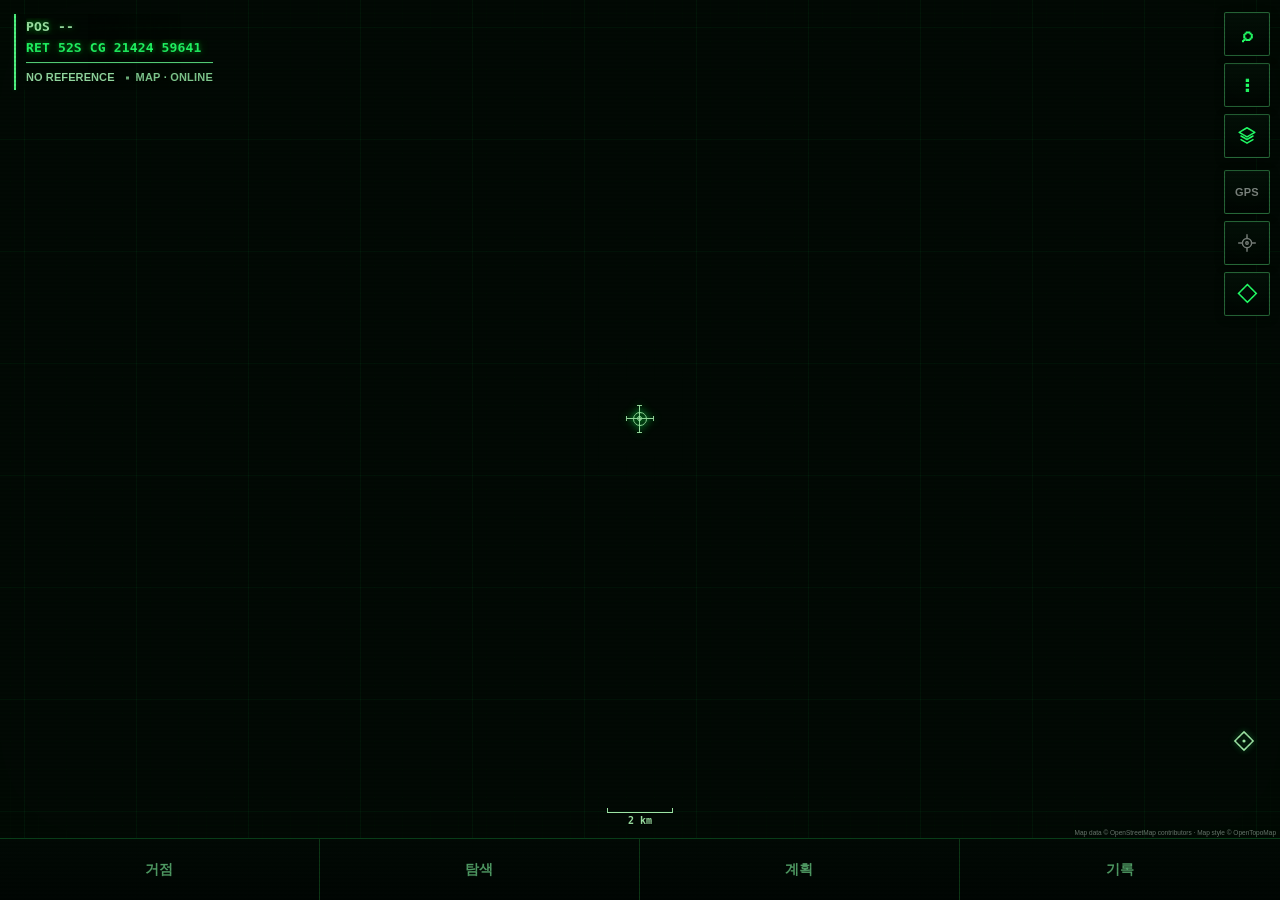
==== commit db72d4c3: "Replace combined PLAN/NAV telemetry with separate distance, GRID/MAG instrument gauges" ====
--- a/baseline/index.html
+++ b/baseline/index.html
@@ -60,11 +60,53 @@
       <span id="navRouteText">출발 → 목적지</span><b>⌄</b>
     </button>
 
-    <section class="navigation-hud" id="navigationHud" hidden aria-live="polite">
-      <div><small>현재 → 목적지</small><strong id="navNowMetric">--</strong></div>
-      <div><small>출발 → 목적지</small><strong id="navStartMetric">--</strong></div>
-      <div class="navigation-hud-sub" id="navDeclination">DECL --</div>
-      <div class="navigation-timer" id="navTimer" hidden>00:00:00</div>
+    <section class="navigation-hud" id="navigationHud" hidden aria-live="polite" aria-label="계획 및 항법 계측 정보">
+      <div class="nav-instrument-header">
+        <small id="navModeLabel">PLAN / TARGET</small>
+        <strong id="navTargetName">목적지</strong>
+      </div>
+      <div class="nav-instrument-main">
+        <div class="nav-distance-readout">
+          <small id="navDistanceLabel">직선 거리 · DIST</small>
+          <div class="nav-distance-line">
+            <strong id="navDistanceValue">--</strong><span id="navDistanceUnit">km</span>
+          </div>
+        </div>
+        <div class="nav-angle-pair">
+          <div class="nav-angle-readout">
+            <small>도북 · GRID</small>
+            <div class="nav-angle-line">
+              <strong id="navGridBearing">--</strong>
+              <svg viewBox="0 0 44 44" class="nav-bearing-gauge" role="img" aria-label="도북 방위각 계기">
+                <circle cx="22" cy="22" r="16" class="nav-gauge-ring"/>
+                <path d="M22 3v5 M22 36v5 M3 22h5 M36 22h5" class="nav-gauge-ticks"/>
+                <path id="navGridNeedle" d="M22 8L27 26L22 22L17 26Z" class="nav-gauge-needle"/>
+                <circle cx="22" cy="22" r="2" class="nav-gauge-center"/>
+              </svg>
+            </div>
+          </div>
+          <div class="nav-angle-readout">
+            <small>자북 · MAG</small>
+            <div class="nav-angle-line">
+              <strong id="navMagBearing">--</strong>
+              <svg viewBox="0 0 44 44" class="nav-bearing-gauge" role="img" aria-label="자북 방위각 계기">
+                <circle cx="22" cy="22" r="16" class="nav-gauge-ring"/>
+                <path d="M22 3v5 M22 36v5 M3 22h5 M36 22h5" class="nav-gauge-ticks"/>
+                <path id="navMagNeedle" d="M22 8L27 26L22 22L17 26Z" class="nav-gauge-needle"/>
+                <circle cx="22" cy="22" r="2" class="nav-gauge-center"/>
+              </svg>
+            </div>
+          </div>
+        </div>
+      </div>
+      <div class="nav-instrument-secondary">
+        <span id="navNowMetric">--</span>
+        <span id="navStartMetric">--</span>
+      </div>
+      <div class="nav-instrument-footer">
+        <span class="navigation-hud-sub" id="navDeclination">도자각 --</span>
+        <span class="navigation-timer" id="navTimer" hidden>00:00:00</span>
+      </div>
     </section>
 
     <div class="nav-session-controls" id="navSessionControls" hidden></div>
--- a/baseline/styles.css
+++ b/baseline/styles.css
@@ -2224,3 +2224,103 @@
   word-break:keep-all;
 }
 .lite-pack-btn { padding:8px; line-height:1.35; overflow-wrap:break-word; }
+
+/* Keep the POS HUD shade exactly as tall as its green left rule. */
+.position-hud::before{
+  top:0;
+  bottom:0;
+  left:0;
+  right:-5px;
+  border-radius:0;
+}
+
+/* The grid and the center reticle now share the actual map center.
+   Fade grid intersections near the sight rather than creating a second aim mark. */
+.map-tech-grid{
+  background-position:center center,center center,center center,center center;
+  background-size:112px 112px,112px 112px,28px 28px,28px 28px;
+  opacity:.48;
+  -webkit-mask-image:radial-gradient(circle at center,transparent 0,rgba(0,0,0,.42) 35px,#000 70px);
+  mask-image:radial-gradient(circle at center,transparent 0,rgba(0,0,0,.42) 35px,#000 70px);
+}
+@media(max-width:350px){
+  .map-tech-grid{background-size:112px 112px,112px 112px,28px 28px,28px 28px;}
+}
+
+/* Nav telemetry must not fade into contour lines or collide with POS telemetry. */
+.nav-route-summary{
+  top:calc(var(--safe-top) + 115px);
+  min-height:36px;
+  left:14px;
+  right:72px;
+  padding:7px 9px;
+  background:rgba(2,14,6,.88);
+  border-left:2px solid rgba(157,227,164,.8);
+  color:#c4f8ca;
+  font-size:13px;
+  line-height:1.3;
+  text-shadow:0 1px 2px #000;
+}
+.nav-route-summary span{min-width:0;}
+.navigation-hud{
+  top:calc(var(--safe-top) + 158px);
+  width:min(312px,calc(100vw - 92px));
+  left:14px;
+  padding:9px 10px;
+  gap:9px;
+  border-left:2px solid rgba(157,227,164,.8);
+  background:rgba(2,14,6,.89);
+  text-shadow:0 1px 2px #000;
+}
+.navigation-hud small{
+  color:#96dca6;
+  font-size:11px;
+  letter-spacing:.15px;
+  line-height:1.25;
+}
+.navigation-hud strong{
+  color:#d0f9d4;
+  font-size:13px;
+  line-height:1.42;
+  font-weight:900;
+  word-break:keep-all;
+  overflow-wrap:break-word;
+}
+.navigation-hud .navigation-hud-sub{
+  color:#a9dfb5;
+  font-size:12px;
+  line-height:1.35;
+}
+@media(max-width:350px){
+  .nav-route-summary{left:9px;right:60px;top:calc(var(--safe-top) + 119px);}
+  .navigation-hud{left:9px;width:calc(100vw - 76px);top:calc(var(--safe-top) + 165px);}
+  .navigation-hud strong{font-size:12px;}
+}
+
+/* Eraser has a visible 28px touch brush; map interactions remain on capture. */
+.drawing-capture .drawing-eraser-cursor{
+  position:absolute;
+  z-index:2;
+  left:0;top:0;
+  width:28px;height:28px;
+  transform:translate(-50%,-50%);
+  border:1.5px solid #e4f5a0;
+  border-radius:50%;
+  background:rgba(228,245,160,.13);
+  box-shadow:0 0 0 1px rgba(0,0,0,.75),0 0 6px rgba(228,245,160,.2);
+  pointer-events:none;
+}
+.drawing-capture .drawing-eraser-cursor[hidden]{display:none;}
+.drawing-controls{
+  grid-auto-columns:minmax(0,1fr);
+}
+.drawing-controls button{
+  padding-inline:3px;
+  font-size:12px;
+  white-space:nowrap;
+  text-overflow:clip;
+}
+@media(max-width:370px){
+  .drawing-controls{gap:3px;left:5px;right:5px;}
+  .drawing-controls button{font-size:11px;padding-inline:2px;}
+}
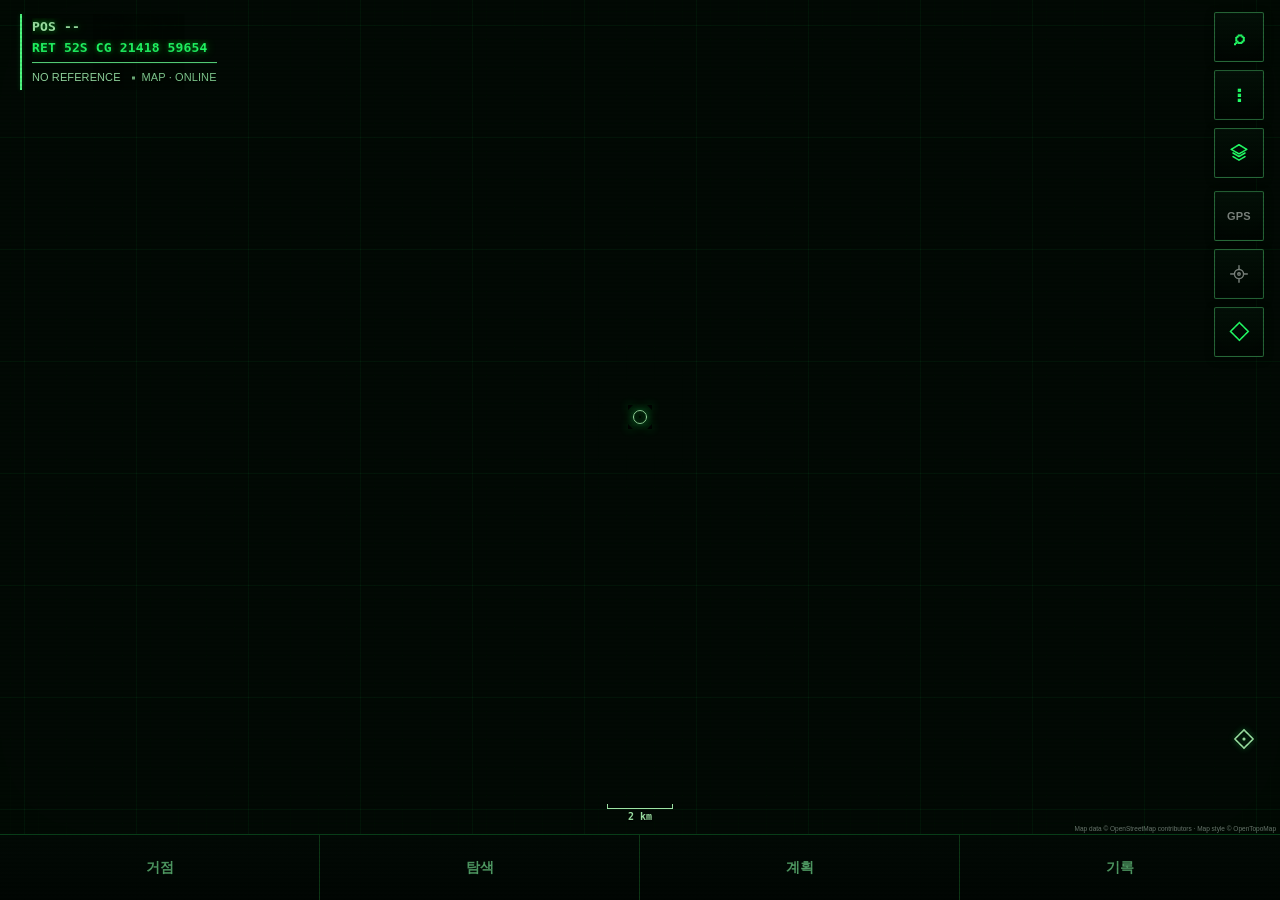
==== commit 3298d227: "Implement C-2 reticle as crisp four brackets, detached ticks and central point, without rings" ====
--- a/baseline/index.html
+++ b/baseline/index.html
@@ -15,9 +15,13 @@
   <main id="app" aria-label="RECON CONSOLE BASELINE">
     <div id="map" aria-label="지도">
       <div class="reticle" aria-hidden="true">
-        <i class="reticle-h"></i>
-        <i class="reticle-v"></i>
-        <i class="reticle-core"></i>
+        <svg class="reticle-sight" viewBox="0 0 64 64" focusable="false" aria-hidden="true">
+          <!-- C-2: four independent angle brackets; no ring or connected cross. -->
+          <path class="reticle-brackets" d="M18 8H8V18 M46 8H56V18 M8 46V56H18 M56 46V56H46"/>
+          <path class="reticle-ticks" d="M32 19V24 M32 40V45 M19 32H24 M40 32H45"/>
+          <!-- The only aiming origin is the central 3-unit point (32,32). -->
+          <rect class="reticle-point" x="30.5" y="30.5" width="3" height="3" rx=".4"/>
+        </svg>
       </div>
     </div>
     <div class="map-tech-grid" aria-hidden="true"></div>
--- a/baseline/styles.css
+++ b/baseline/styles.css
@@ -77,7 +77,7 @@
   margin-top:4px;
   color:var(--text-dim);
   font-size:9px;
-  font-weight:800;
+  font-weight:600;
   letter-spacing:.7px;
 }
 
@@ -100,7 +100,7 @@
   display:grid;
   place-items:center;
   font-size:20px;
-  font-weight:900;
+  font-weight:600;
   cursor:pointer;
   box-shadow:0 1px 6px rgba(0,0,0,.34);
   backdrop-filter:blur(2px);
@@ -150,7 +150,7 @@
   gap:2px;
   color:var(--accent);
   font-size:8px;
-  font-weight:900;
+  font-weight:600;
   text-shadow:0 1px 2px #000,0 0 5px var(--accent-glow);
   pointer-events:none;
 }
@@ -186,7 +186,7 @@
   align-items:center;
   justify-content:center;
   font-size:11px;
-  font-weight:900;
+  font-weight:600;
   letter-spacing:.4px;
   cursor:pointer;
 }
@@ -278,7 +278,7 @@
   background:var(--bg-osd);
   color:var(--accent);
   font-size:9px;
-  font-weight:900;
+  font-weight:600;
   opacity:0;
   pointer-events:none;
   transition:.16s ease;
@@ -384,7 +384,7 @@
   background:transparent;
   color:var(--text-dim);
   font-size:9px;
-  font-weight:900;
+  font-weight:600;
 }
 .site-filter.active {
   color:var(--accent);
@@ -464,7 +464,7 @@
   border:1px solid var(--border);
   background:rgba(0,0,0,.16);
   color:var(--text-main);
-  font-weight:900;
+  font-weight:600;
   font-size:9px;
 }
 .site-actions button.primary {
@@ -520,7 +520,7 @@
 .explore-ref small {
   color:var(--text-dim);
   font-size:8px;
-  font-weight:900;
+  font-weight:600;
 }
 .explore-ref strong {
   color:var(--accent);
@@ -540,7 +540,7 @@
   background:transparent;
   color:var(--text-dim);
   font-size:9px;
-  font-weight:900;
+  font-weight:600;
 }
 .explore-range button.active {
   color:var(--accent);
@@ -560,7 +560,7 @@
   background:var(--bg-osd);
   color:var(--accent);
   font-size:10px;
-  font-weight:900;
+  font-weight:600;
   text-align:left;
 }
 .explore-actions button span {
@@ -568,7 +568,7 @@
   margin-top:4px;
   color:var(--text-dim);
   font-size:8px;
-  font-weight:800;
+  font-weight:600;
 }
 .explore-foot {
   margin-top:9px;
@@ -595,7 +595,7 @@
   gap:7px;
   text-align:left;
   font-size:9.5px;
-  font-weight:900;
+  font-weight:600;
   letter-spacing:.15px;
   text-shadow:0 1px 2px #000,0 0 5px var(--accent-glow);
 }
@@ -626,25 +626,25 @@
 .navigation-hud small {
   color:var(--text-dim);
   font-size:7px;
-  font-weight:900;
+  font-weight:600;
   letter-spacing:.9px;
 }
 .navigation-hud strong {
   color:var(--accent);
   font-size:9.5px;
-  font-weight:900;
+  font-weight:600;
   line-height:1.25;
 }
 .navigation-hud .navigation-hud-sub {
   color:var(--text-dim);
   font-size:7.5px;
-  font-weight:900;
+  font-weight:600;
 }
 .navigation-timer {
   margin-top:3px;
   color:var(--accent)!important;
   font-size:14px!important;
-  font-weight:900!important;
+  font-weight:600!important;
   letter-spacing:1px;
 }
 
@@ -671,7 +671,7 @@
   background:var(--bg-osd);
   color:var(--text-dim);
   font-size:9px;
-  font-weight:900;
+  font-weight:600;
 }
 .nav-session-controls button.primary,
 .drawing-controls button.active {
@@ -707,7 +707,7 @@
   background:var(--bg-osd);
   color:var(--accent);
   font-size:9px;
-  font-weight:900;
+  font-weight:600;
 }
 .plan-library { display:grid; gap:6px; }
 .plan-library-row {
@@ -723,7 +723,7 @@
   background:transparent;
   color:var(--text-dim);
   font-size:8px;
-  font-weight:900;
+  font-weight:600;
 }
 .plan-library-row .plan-open {
   border-left:0;
@@ -750,7 +750,7 @@
 .plan-name span {
   color:var(--text-dim);
   font-size:8px;
-  font-weight:900;
+  font-weight:600;
 }
 .plan-name input {
   min-height:42px;
@@ -771,7 +771,7 @@
 .plan-route-row > span {
   color:var(--text-dim);
   font-size:8px;
-  font-weight:900;
+  font-weight:600;
 }
 .plan-route-row > button {
   min-height:42px;
@@ -784,7 +784,7 @@
   white-space:nowrap;
   text-overflow:ellipsis;
   font-size:9px;
-  font-weight:900;
+  font-weight:600;
 }
 .plan-row-tools { display:flex; gap:3px; }
 .plan-row-tools button {
@@ -802,7 +802,7 @@
   background:transparent;
   color:var(--text-dim);
   font-size:8px;
-  font-weight:900;
+  font-weight:600;
 }
 .plan-editor-actions {
   display:grid;
@@ -815,7 +815,7 @@
   background:var(--bg-osd);
   color:var(--text-main);
   font-size:9px;
-  font-weight:900;
+  font-weight:600;
 }
 .plan-editor-actions button.primary {
   color:var(--accent);
@@ -837,7 +837,7 @@
   color:var(--accent);
   text-align:left;
   font-size:9px;
-  font-weight:900;
+  font-weight:600;
 }
 .point-picker-grid button:disabled { opacity:.28; }
 .point-picker-grid span {
@@ -876,7 +876,7 @@
   background:var(--bg-osd);
   color:var(--text-dim);
   font-size:8px;
-  font-weight:900;
+  font-weight:600;
 }
 .point-picker-random {
   display:grid;
@@ -1004,7 +1004,7 @@
   background:var(--bg-osd);
   color:var(--accent);
   font-size:9px;
-  font-weight:900;
+  font-weight:600;
   text-align:left;
   padding:0 10px;
 }
@@ -1055,7 +1055,7 @@
   background:var(--bg-osd);
   color:var(--accent);
   font-size:8px;
-  font-weight:900;
+  font-weight:600;
 }
 .site-add-results {
   display:grid;
@@ -1119,7 +1119,7 @@
   background:var(--bg-osd);
   color:var(--text-dim);
   font-size:8px;
-  font-weight:900;
+  font-weight:600;
 }
 .site-placement-bar button.primary {
   border-color:var(--border-accent);
@@ -1142,7 +1142,7 @@
 .site-form-position strong { color:var(--accent); overflow-wrap:anywhere; }
 .site-form-position > :nth-last-child(-n+2) { border-bottom:0; }
 .site-form label { display:grid; gap:4px; }
-.site-form label span { color:var(--text-dim); font-size:8px; font-weight:900; }
+.site-form label span { color:var(--text-dim); font-size:8px; font-weight:600; }
 .site-form input,
 .site-form textarea {
   width:100%;
@@ -1165,7 +1165,7 @@
   background:var(--bg-osd);
   color:var(--text-dim);
   font-size:8px;
-  font-weight:900;
+  font-weight:600;
 }
 .site-form-actions button.primary {
   color:var(--accent);
@@ -1221,7 +1221,7 @@
   white-space:nowrap;
   color:#5f9869;
   font-size:7px;
-  font-weight:800;
+  font-weight:600;
   line-height:1;
   text-shadow:0 1px 2px #000;
 }
@@ -1232,7 +1232,7 @@
 .settings-section > small {
   color:var(--text-dim);
   font-size:8px;
-  font-weight:900;
+  font-weight:600;
 }
 .map-mode-options {
   display:grid;
@@ -1245,7 +1245,7 @@
   background:var(--bg-osd);
   color:var(--text-dim);
   font-size:9px;
-  font-weight:900;
+  font-weight:600;
 }
 .map-mode-options button.active {
   color:var(--accent);
@@ -1261,7 +1261,7 @@
   color:var(--text-main);
   background:rgba(0,0,0,.12);
   font-size:8px;
-  font-weight:900;
+  font-weight:600;
 }
 .lite-pack-btn {
   min-height:44px;
@@ -1269,7 +1269,7 @@
   background:var(--bg-osd);
   color:var(--accent);
   font-size:9px;
-  font-weight:900;
+  font-weight:600;
 }
 .lite-pack-btn:disabled {
   opacity:.55;
@@ -1561,7 +1561,7 @@
   background:var(--bg-osd);
   color:var(--text-main);
   font-size:13px;
-  font-weight:800;
+  font-weight:600;
 }
 .record-actions .record-map-btn {
   color:var(--accent);
@@ -1665,7 +1665,7 @@
 .position-hud .map-mode-status {
   color:#79c88a;
   opacity:1;
-  font-weight:800;
+  font-weight:600;
   text-shadow:0 1px 2px rgba(0,0,0,.92);
 }
 
@@ -1677,12 +1677,12 @@
 }
 .position-hud #positionCoord {
   color:var(--accent);
-  font-weight:900;
+  font-weight:600;
 }
 .position-hud .reticle-coordinate {
   color:var(--text-main);
   opacity:.96;
-  font-weight:850;
+  font-weight:600;
 }
 .position-status-row {
   display:flex;
@@ -1699,7 +1699,7 @@
   letter-spacing:.1px;
   color:#8ed39c;
   opacity:1;
-  font-weight:800;
+  font-weight:600;
   text-shadow:0 1px 2px rgba(0,0,0,.95);
 }
 .position-status-row .map-mode-status {
@@ -1761,7 +1761,7 @@
   border:1px solid var(--border);
   background:rgba(0,0,0,.16);
   color:var(--text-main);
-  font-weight:850;
+  font-weight:600;
   font-size:13px;
 }
 .site-actions .site-destination-action {
@@ -1992,7 +1992,7 @@
 .layer-toggle-row > span small { display:block; }
 .layer-toggle-row > span strong {
   font-size:14px;
-  font-weight:850;
+  font-weight:600;
   color:var(--text-main);
 }
 .layer-toggle-row > span small {
@@ -2282,7 +2282,7 @@
   color:#d0f9d4;
   font-size:13px;
   line-height:1.42;
-  font-weight:900;
+  font-weight:600;
   word-break:keep-all;
   overflow-wrap:break-word;
 }
@@ -2324,3 +2324,393 @@
   .drawing-controls{gap:3px;left:5px;right:5px;}
   .drawing-controls button{font-size:11px;padding-inline:2px;}
 }
+
+/* ---------- RECON instrument design system v1.0 ---------- */
+/* Theme colours remain owned by the theme presets above. */
+:root {
+  --recon-weight-label:500;
+  --recon-weight-action:600;
+  --recon-weight-value:600;
+  --recon-weight-emphasis:700;
+  --recon-stroke-hairline:1px;
+  --recon-stroke-primary:2px;
+  --recon-gap-inner:6px;
+  --recon-gap-cluster:14px;
+  --recon-edge:12px;
+  --safe-left:env(safe-area-inset-left,0px);
+  --safe-right:env(safe-area-inset-right,0px);
+}
+
+/* Keep the original tinted POS/RET backdrop, sized to its green rule. */
+.position-hud {
+  left:calc(var(--safe-left) + var(--recon-edge));
+  max-width:calc(100vw - var(--safe-left) - var(--safe-right) - 82px);
+}
+.position-hud #positionCoord { font-weight:600; }
+.position-hud .reticle-coordinate { font-weight:600; }
+.position-hud .position-status-row span {
+  font-weight:500;
+  letter-spacing:.1px;
+}
+.position-hud::before { top:0;bottom:0; }
+/* Field controls use consistent tap boxes and states, not heavy type. */
+.quick-stack { right:calc(var(--safe-right) + 10px); }
+.quick-btn {
+  min-width:44px;
+  min-height:44px;
+  font-weight:600;
+}
+.quick-btn:focus-visible,
+.sheet button:focus-visible,
+.bottom-nav button:focus-visible,
+.nav-route-summary:focus-visible {
+  outline:2px solid var(--accent);
+  outline-offset:2px;
+}
+.quick-btn.active { border-width:1px; }
+.bottom-nav button {
+  font-weight:600;
+  font-size:14px;
+  letter-spacing:0;
+}
+.scale-hud {font-weight:500;}
+
+/* The route summary is an action. The telemetry beneath is an overlay,
+   not a new opaque card. */
+.nav-route-summary {
+  top:calc(var(--safe-top) + 115px);
+  left:calc(var(--safe-left) + 14px);
+  right:calc(var(--safe-right) + 72px);
+  min-height:30px;
+  padding:1px 1px 1px 10px;
+  background:transparent!important;
+  border:0!important;
+  border-left:1px solid var(--accent)!important;
+  box-shadow:none!important;
+  font-weight:600;
+  font-size:13px;
+  line-height:1.35;
+  color:var(--accent);
+  text-shadow:0 1px 2px #000,0 0 4px var(--accent-glow);
+}
+.navigation-hud {
+  top:calc(var(--safe-top) + 157px);
+  left:calc(var(--safe-left) + 14px);
+  width:min(290px,calc(100vw - var(--safe-left) - var(--safe-right) - 94px));
+  min-width:0;
+  padding:0 0 0 11px;
+  border:0!important;
+  background:transparent!important;
+  box-shadow:none!important;
+  display:flex;
+  flex-direction:column;
+  gap:8px;
+  font-family:var(--font-ui);
+  text-shadow:0 1px 2px #000,0 0 4px rgba(0,0,0,.7);
+}
+.navigation-hud::before {
+  content:'';
+  position:absolute;
+  top:0;
+  left:0;
+  bottom:0;
+  width:1px;
+  background:var(--accent);
+  opacity:.68;
+}
+.navigation-hud .nav-instrument-header {
+  display:flex;
+  flex-direction:column;
+  align-items:flex-start;
+  gap:2px;
+  min-width:0;
+}
+.navigation-hud small {
+  font-size:11px;
+  color:var(--text-dim);
+  font-weight:500;
+  letter-spacing:.15px;
+  line-height:1.25;
+}
+.navigation-hud .nav-instrument-header strong {
+  color:var(--accent);
+  font-family:var(--font-ui);
+  font-size:14px;
+  font-weight:600;
+  line-height:1.25;
+  max-width:100%;
+  overflow-wrap:anywhere;
+  word-break:keep-all;
+}
+.navigation-hud .nav-instrument-main {
+  display:flex;
+  flex-direction:column;
+  gap:8px;
+  min-width:0;
+}
+.navigation-hud .nav-distance-readout { display:flex;flex-direction:column;gap:2px; }
+.navigation-hud .nav-distance-line {
+  display:flex;
+  flex-direction:row;
+  align-items:baseline;
+  gap:5px;
+  white-space:nowrap;
+}
+.navigation-hud .nav-distance-line strong {
+  color:var(--accent);
+  font-size:23px;
+  font-weight:600;
+  line-height:1.12;
+  letter-spacing:-.25px;
+}
+.navigation-hud .nav-distance-line span {
+  color:var(--text-dim);
+  font-size:12px;
+  font-weight:500;
+}
+.navigation-hud .nav-angle-pair {
+  display:grid;
+  grid-template-columns:repeat(2,minmax(0,1fr));
+  gap:8px;
+  min-width:0;
+}
+.navigation-hud .nav-angle-readout {
+  display:flex;
+  flex-direction:column;
+  gap:1px;
+  min-width:0;
+}
+.navigation-hud .nav-angle-line {
+  display:flex;
+  flex-direction:row;
+  align-items:center;
+  gap:3px;
+  min-width:0;
+}
+.navigation-hud .nav-angle-line strong {
+  font-family:var(--font-mono);
+  color:var(--accent);
+  font-size:20px;
+  line-height:1.15;
+  font-weight:600;
+  white-space:nowrap;
+}
+.nav-bearing-gauge {
+  flex:none;
+  width:37px;
+  height:37px;
+  color:var(--accent);
+  overflow:visible;
+}
+.nav-gauge-ring,.nav-gauge-ticks {
+  stroke:var(--text-dim);
+  stroke-width:1.1;
+  fill:none;
+}
+.nav-gauge-needle {fill:var(--accent);stroke:none;}
+.nav-gauge-center {fill:var(--bg-base);stroke:var(--accent);stroke-width:.8;}
+.navigation-hud .nav-instrument-secondary {
+  display:flex;
+  flex-direction:column;
+  gap:2px;
+  min-width:0;
+  padding-top:3px;
+  border-top:1px solid color-mix(in srgb,var(--accent) 32%,transparent);
+}
+.navigation-hud .nav-instrument-secondary span {
+  display:block;
+  color:var(--text-dim);
+  font:500 10px/1.4 var(--font-mono);
+  overflow-wrap:anywhere;
+  word-break:keep-all;
+}
+.navigation-hud .nav-instrument-footer {
+  display:flex;
+  flex-direction:row;
+  flex-wrap:wrap;
+  align-items:baseline;
+  gap:5px 12px;
+}
+.navigation-hud .navigation-hud-sub {
+  color:var(--text-dim);
+  font:500 11px/1.4 var(--font-mono);
+}
+.navigation-hud .navigation-timer {
+  margin:0;
+  font-family:var(--font-mono);
+  font-size:15px!important;
+  font-weight:600!important;
+  letter-spacing:.15px;
+}
+.nav-session-controls button,.drawing-controls button {
+  font-size:13px;
+  font-weight:600;
+  min-height:44px;
+}
+.sheet {
+  border-color:var(--border-accent);
+  border-radius:5px;
+}
+.sheet-head {padding:10px 14px;gap:12px;}
+.sheet-head strong {font-weight:700;}
+.sheet-head small {font-weight:500;letter-spacing:.3px;}
+.sheet-body {padding:14px;line-height:1.55;}
+.sheet-body strong,.site-detail-head strong,.plan-current strong {font-weight:600;}
+.sheet-body button {font-weight:600;border-radius:3px;}
+.sheet-action {padding:12px;border-radius:3px;}
+.site-detail-grid {row-gap:5px;}
+.site-detail-grid strong {font-weight:600;}
+.toast {font-weight:600;}
+.site-row strong,.plan-library-row strong {font-weight:600;}
+.layer-toggle-row > span strong {font-weight:600;}
+/* Explicit importance: emphasis without blanket heavy bold. */
+.site-destination-action,.nav-session-controls .primary,.sheet button.primary {
+  font-weight:700;
+}
+
+/* Phone portrait: retain the established layout, avoid the right column. */
+@media (max-width:599px) and (min-height:521px) {
+  .navigation-hud {
+    width:min(288px,calc(100vw - var(--safe-left) - var(--safe-right) - 86px));
+  }
+  .navigation-hud .nav-bearing-gauge{width:34px;height:34px;}
+  .nav-session-controls,.drawing-controls {
+    left:calc(var(--safe-left) + 6px);
+    right:calc(var(--safe-right) + 6px);
+  }
+}
+/* Phone landscape / genuinely short window: only this mode uses 2x3
+   right controls. This breakpoint uses available viewport, not user agent. */
+@media (min-width:600px) and (max-height:520px) {
+  :root {--bottom-h:calc(52px + var(--safe-bottom));--recon-edge:10px;}
+  .position-hud {top:calc(var(--safe-top) + 8px);max-width:256px;}
+  .position-hud strong{font-size:12px;line-height:1.25;}
+  .position-hud .reticle-coordinate{margin-bottom:0;padding-bottom:3px;}
+  .position-hud .position-status-row span{font-size:10px;}
+  .quick-stack {
+    top:calc(var(--safe-top) + 8px);
+    display:grid;
+    grid-template-columns:repeat(2,44px);
+    grid-auto-flow:row;
+    gap:6px;
+  }
+  .quick-btn{width:44px;height:44px;}
+  .nav-route-summary {
+    left:calc(var(--safe-left) + 10px);
+    top:calc(var(--safe-top) + 89px);
+    width:270px;right:auto;
+    min-height:24px;
+    font-size:12px;
+  }
+  .navigation-hud {
+    left:calc(var(--safe-left) + 10px);
+    top:calc(var(--safe-top) + 120px);
+    width:284px;
+    gap:5px;
+    padding-left:8px;
+  }
+  .navigation-hud .nav-instrument-header {
+    display:flex;
+    flex-direction:row;
+    align-items:baseline;
+    gap:9px;
+  }
+  .navigation-hud .nav-instrument-header strong{font-size:12px;}
+  .navigation-hud .nav-instrument-main {
+    display:grid;
+    grid-template-columns:75px minmax(0,1fr);
+    gap:9px;
+    align-items:end;
+  }
+  .navigation-hud .nav-distance-line strong{font-size:19px;}
+  .navigation-hud .nav-distance-line span{font-size:10px;}
+  .navigation-hud .nav-angle-line strong{font-size:17px;}
+  .navigation-hud .nav-bearing-gauge{width:25px;height:25px;}
+  .navigation-hud .nav-angle-pair{gap:6px;}
+  .navigation-hud small{font-size:10px;line-height:1.2;}
+  .navigation-hud .nav-instrument-secondary {display:none;}
+  .navigation-hud .nav-instrument-footer{gap:5px;}
+  .navigation-hud .navigation-hud-sub{font-size:10px;}
+  .navigation-hud .navigation-timer{font-size:12px!important;}
+  .nav-session-controls,.drawing-controls {
+    left:calc(var(--safe-left) + 8px);
+    right:calc(var(--safe-right) + 8px);
+    bottom:calc(var(--bottom-h) + 7px);
+  }
+  .nav-session-controls button,.drawing-controls button{
+    font-size:12px;min-height:44px;
+  }
+  .sheet {
+    left:calc(var(--safe-left) + 12px);
+    right:calc(var(--safe-right) + 12px);
+    bottom:calc(var(--bottom-h) + 5px);
+    max-height:calc(100dvh - var(--safe-top) - var(--bottom-h) - 16px);
+  }
+}
+/* A narrow Stage Manager/Split View window behaves as phone portrait if
+   it does not satisfy either of the wide layout constraints. */
+@media (min-width:600px) and (max-width:899px) and (min-height:521px) {
+  :root {--bottom-h:calc(66px + var(--safe-bottom));--recon-edge:16px;}
+  .position-hud{max-width:340px;}
+  .quick-stack{right:calc(var(--safe-right) + 16px);gap:8px;}
+  .quick-btn{width:48px;height:48px;}
+  .nav-route-summary{left:calc(var(--safe-left) + 20px);}
+  .navigation-hud{
+    left:calc(var(--safe-left) + 20px);
+    width:330px;
+  }
+  .navigation-hud .nav-distance-line strong{font-size:25px;}
+  .navigation-hud .nav-angle-line strong{font-size:22px;}
+  .sheet {
+    width:min(490px,calc(100vw - var(--safe-left) - var(--safe-right) - 32px));
+    left:50%;right:auto;
+    transform:translateX(-50%);
+    max-height:min(60dvh,620px);
+  }
+}
+/* Tablet landscape: keep the center of the map usable, move cards to
+   a bounded right drawer that does not cover the equipment quick keys. */
+@media (min-width:900px) and (min-height:521px) {
+  :root {--bottom-h:calc(66px + var(--safe-bottom));--recon-edge:20px;}
+  .position-hud{max-width:350px;}
+  .quick-stack{right:calc(var(--safe-right) + 16px);gap:8px;}
+  .quick-btn{width:50px;height:50px;}
+  .nav-route-summary{left:calc(var(--safe-left) + 20px);width:335px;right:auto;}
+  .navigation-hud{
+    left:calc(var(--safe-left) + 20px);
+    width:340px;
+  }
+  .navigation-hud .nav-distance-line strong{font-size:26px;}
+  .navigation-hud .nav-angle-line strong{font-size:23px;}
+  .sheet {
+    top:calc(var(--safe-top) + 14px);
+    bottom:calc(var(--bottom-h) + 12px);
+    left:auto;
+    right:calc(var(--safe-right) + 83px);
+    width:min(385px,calc(100vw - var(--safe-left) - var(--safe-right) - 165px));
+    max-height:none;
+    transform:none;
+  }
+}
+/* Safe fallback for very narrow landscape split windows. */
+@media (max-width:599px) and (max-height:520px) {
+  :root {--bottom-h:calc(52px + var(--safe-bottom));--recon-edge:8px;}
+  .position-hud{top:calc(var(--safe-top) + 5px);}
+  .quick-stack{top:calc(var(--safe-top) + 5px);gap:3px;}
+  .nav-route-summary{top:calc(var(--safe-top) + 97px);}
+  .navigation-hud{
+    top:calc(var(--safe-top) + 135px);
+    width:min(260px,calc(100vw - 80px));
+    gap:4px;
+  }
+  .navigation-hud .nav-instrument-secondary{display:none;}
+  .navigation-hud .nav-bearing-gauge{width:27px;height:27px;}
+  .navigation-hud .nav-angle-line strong{font-size:18px;}
+  .nav-session-controls,.drawing-controls{bottom:calc(var(--bottom-h) + 3px);}
+}
+
+/* Five drawing actions must stay readable on the narrowest handsets. */
+@media (max-width:370px) {
+  .drawing-controls button {font-size:11px;padding-inline:2px;}
+  .nav-session-controls button {font-size:12px;padding-inline:3px;}
+}
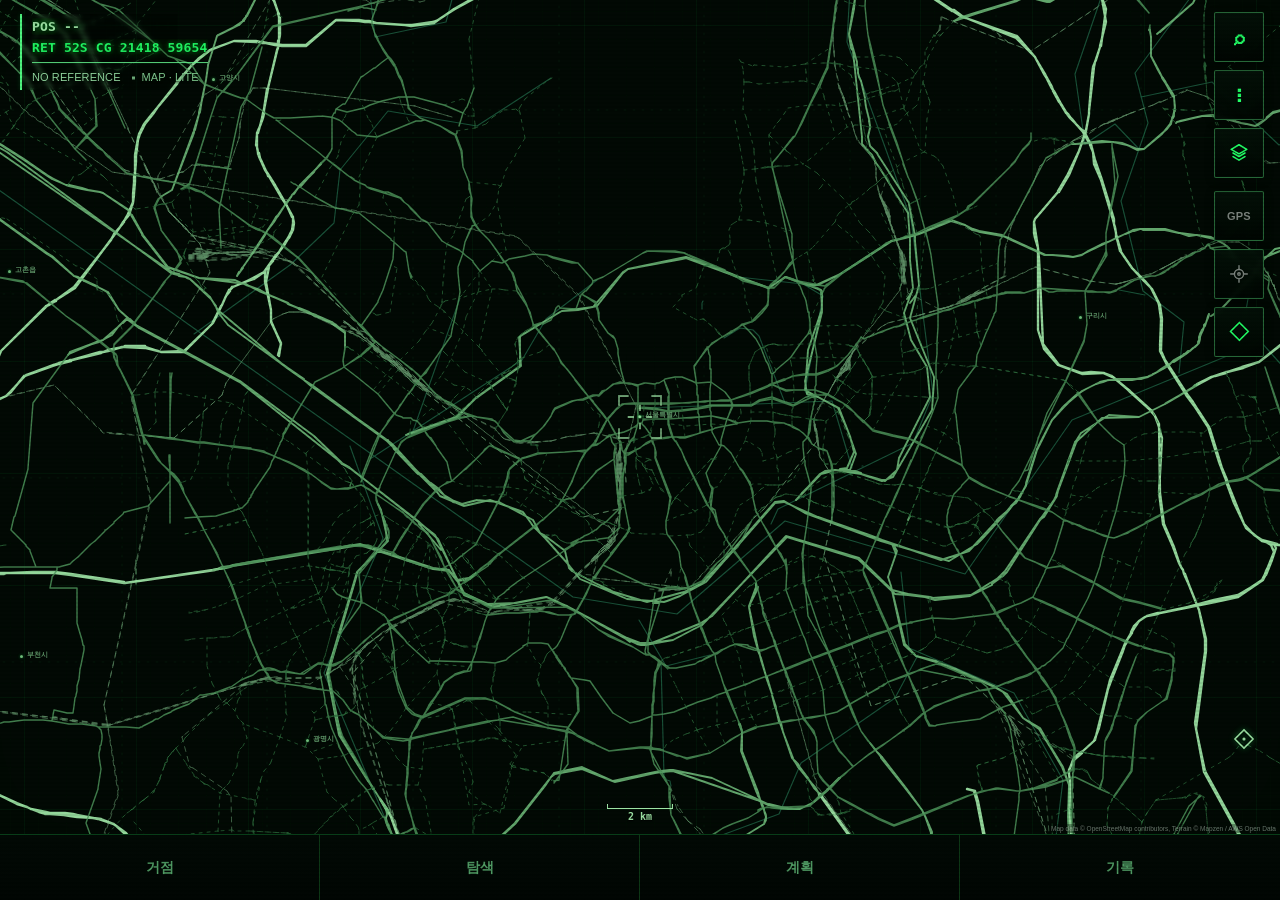
==== commit 54d250d6: "Separate drawing tool and line style controls; add point-to-point mode" ====
--- a/baseline/index.html
+++ b/baseline/index.html
@@ -115,12 +115,19 @@
 
     <div class="nav-session-controls" id="navSessionControls" hidden></div>
 
-    <div class="drawing-controls" id="drawingControls" hidden>
-      <button type="button" data-draw-kind="ROUTE" class="active">경로</button>
-      <button type="button" data-draw-kind="MARK">표식</button>
-      <button type="button" data-draw-kind="ERASE">지우개</button>
-      <button type="button" id="drawUndoBtn">되돌리기</button>
-      <button type="button" id="drawDoneBtn">완료</button>
+    <div class="drawing-controls" id="drawingControls" hidden aria-label="지도 드로잉">
+      <div class="drawing-tool-row" role="group" aria-label="그리기 방식">
+        <button type="button" data-draw-tool="FREE" class="active" aria-pressed="true">자유</button>
+        <button type="button" data-draw-tool="POINT" aria-pressed="false">점 연결</button>
+        <button type="button" data-draw-tool="ERASE" data-draw-kind="ERASE" aria-pressed="false">지우개</button>
+      </div>
+      <div class="drawing-action-row" role="group" aria-label="선 스타일 및 편집">
+        <button type="button" data-draw-kind="MARK" class="active" aria-pressed="true">실선</button>
+        <button type="button" data-draw-kind="ROUTE" aria-pressed="false">점선</button>
+        <button type="button" id="drawUndoBtn">되돌리기</button>
+        <button type="button" id="drawDoneBtn">완료</button>
+      </div>
+      <small class="drawing-mode-note" id="drawModeNote" role="status" aria-live="polite">손가락으로 자유롭게 그리기 · 두 손가락 확대·이동</small>
     </div>
     <div class="drawing-capture" id="drawingCapture" hidden aria-label="드로잉 영역"><span class="drawing-eraser-cursor" id="drawingEraserCursor" hidden aria-hidden="true"></span></div>
 
--- a/baseline/styles.css
+++ b/baseline/styles.css
@@ -116,27 +116,54 @@
 }
 .quick-btn:active { transform:scale(.96); }
 
+/* C-2 optic sight: real geometric center remains the Leaflet viewport center.
+   The reticle must never participate in input hit testing or map projection. */
 .reticle {
   position:absolute;
   z-index:720;
   left:50%;
   top:50%;
-  width:32px;
-  height:32px;
+  width:56px;
+  height:56px;
   transform:translate(-50%,-50%);
   pointer-events:none;
-  filter:drop-shadow(0 0 4px var(--accent-glow));
-}
-.reticle-h, .reticle-v, .reticle-core { position:absolute; display:block; background:var(--accent); }
-.reticle-h { width:28px; height:1px; left:2px; top:15px; }
-.reticle-v { width:1px; height:28px; top:2px; left:15px; }
-.reticle-core {
-  width:5px; height:5px; left:13px; top:13px;
-  background:transparent;
-  border:1px solid var(--accent);
-  border-radius:50%;
-  box-shadow:0 0 6px var(--accent-glow);
-}
+  color:var(--accent);
+  opacity:.78;
+  filter:drop-shadow(0 1px 1px rgba(0,0,0,.92));
+}
+.reticle-sight {
+  display:block;
+  width:100%;
+  height:100%;
+  overflow:visible;
+  pointer-events:none;
+}
+.reticle-brackets,
+.reticle-ticks {
+  fill:none;
+  stroke:currentColor;
+  stroke-width:1.8px;
+  stroke-linecap:square;
+  stroke-linejoin:miter;
+  vector-effect:non-scaling-stroke;
+}
+.reticle-brackets {opacity:.88;}
+.reticle-ticks {opacity:.96;}
+.reticle-point {
+  fill:currentColor;
+  stroke:none;
+  filter:drop-shadow(0 0 1.6px var(--accent-glow));
+}
+/* Same geometry in all modes. Selection/navigation only changes contrast. */
+body.baseline-site-selected .reticle,
+body.baseline-point-selected .reticle,
+body.baseline-site-placement .reticle,
+body.baseline-navigation-active .reticle {
+  opacity:1;
+  filter:drop-shadow(0 1px 1px rgba(0,0,0,.92)) drop-shadow(0 0 2px var(--accent-glow));
+}
+/* Drawing capture owns the surface; keep the sight visually subordinate. */
+body.baseline-drawing .reticle {opacity:.28;}
 
 .scale-hud {
   position:absolute;
@@ -1894,62 +1921,7 @@
 }
 .layer-glyph svg { width:22px; height:22px; }
 
-.reticle::before {
-  content:'';
-  position:absolute;
-  left:9px;
-  top:9px;
-  width:12px;
-  height:12px;
-  border:1px solid rgba(157,227,164,.94);
-  border-radius:50%;
-  box-shadow:0 0 9px rgba(34,255,102,.34), inset 0 0 4px rgba(34,255,102,.10);
-}
-.reticle-h::before,
-.reticle-h::after,
-.reticle-v::before,
-.reticle-v::after {
-  content:'';
-  position:absolute;
-  background:var(--accent);
-  opacity:.9;
-}
-.reticle-h::before,
-.reticle-h::after {
-  width:1px;
-  height:5px;
-  top:-2px;
-}
-.reticle-h::before { left:0; }
-.reticle-h::after { right:0; }
-.reticle-v::before,
-.reticle-v::after {
-  width:5px;
-  height:1px;
-  left:-2px;
-}
-.reticle-v::before { top:0; }
-.reticle-v::after { bottom:0; }
-
-.reticle-core::after {
-  content:'';
-  position:absolute;
-  left:50%;
-  top:50%;
-  width:2px;
-  height:2px;
-  transform:translate(-50%,-50%);
-  border-radius:50%;
-  background:var(--accent);
-  box-shadow:0 0 6px rgba(34,255,102,.70);
-}
-.reticle-h,
-.reticle-v {
-  box-shadow:0 0 4px rgba(34,255,102,.24);
-}
-.reticle-core {
-  box-shadow:0 0 8px rgba(34,255,102,.48);
-}
+/* All former circular/connected crosshair decorations were retired in C-2. */
 .marker-symbol,
 .tactical-route-wrapper,
 .baseline-marker.temp {
@@ -2714,3 +2686,18 @@
   .drawing-controls button {font-size:11px;padding-inline:2px;}
   .nav-session-controls button {font-size:12px;padding-inline:3px;}
 }
+
+/* Map-coverage and exploration-range performance pass.
+   OSM fallback tiles must match the active theme filter, even though they
+   live below Leaflet's standard tile pane. */
+#map .online-recovery-tiles {
+  filter:var(--map-filter) !important;
+  image-rendering:auto;
+}
+/* A range ring belongs to the map overlay, not to the HUD. Explicit
+   high-contrast stroke makes 30/80/150 km visible on contour imagery. */
+#map .leaflet-overlay-pane .explore-range-circle {
+  stroke-linejoin:round;
+  stroke-linecap:butt;
+  filter:drop-shadow(0 1px 1px rgba(0,0,0,.9));
+}
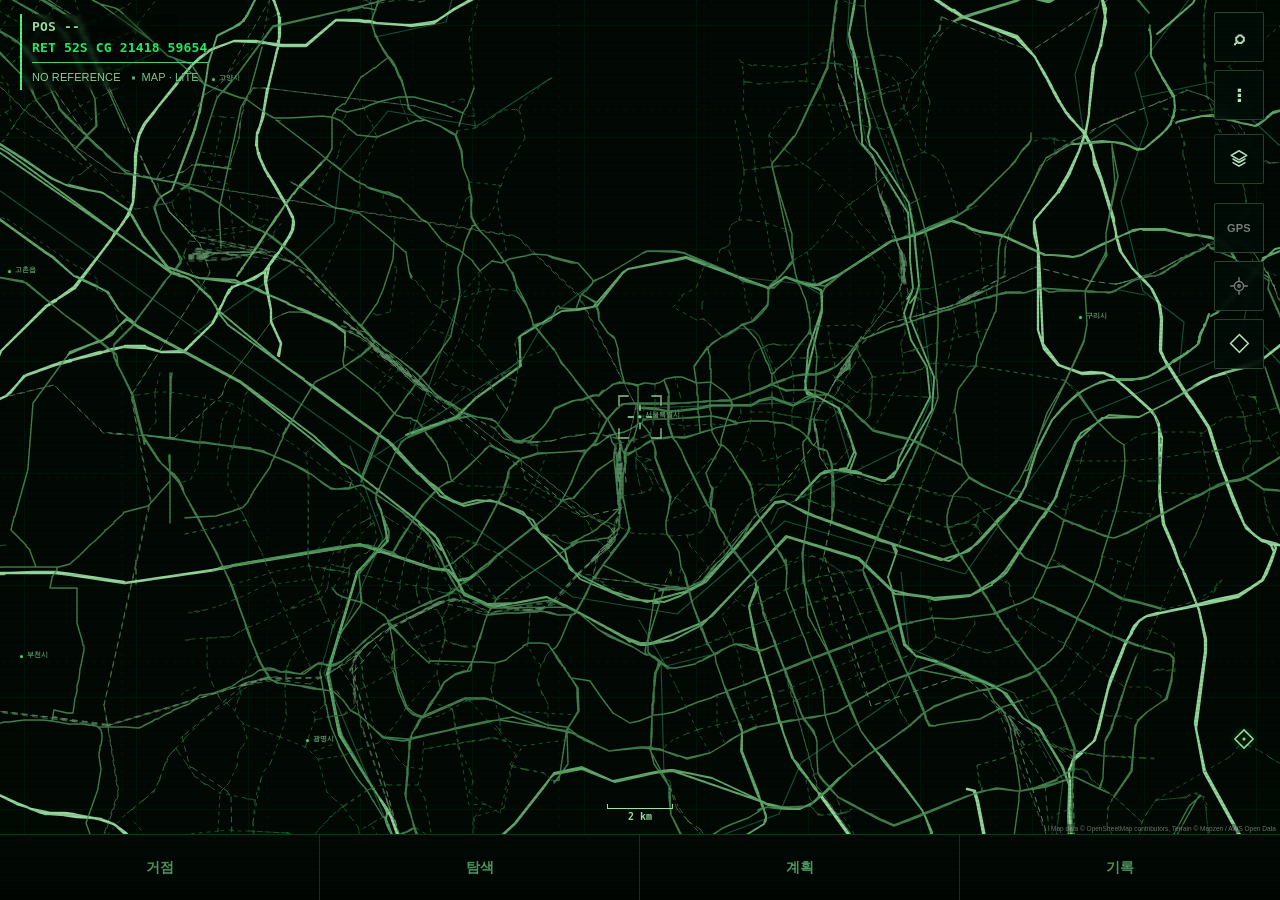
==== commit 918f046d: "Load dedicated optical equipment design system" ====
--- a/baseline/index.html
+++ b/baseline/index.html
@@ -10,6 +10,7 @@
   <link rel="icon" type="image/png" href="../icons/icon-192.png">
   <link rel="stylesheet" href="../vendor/leaflet-1.9.4.css">
   <link rel="stylesheet" href="./styles.css">
+  <link rel="stylesheet" href="./equipment-ui.css">
 </head>
 <body class="theme-nvg-green">
   <main id="app" aria-label="RECON CONSOLE BASELINE">
@@ -60,9 +61,14 @@
       </button>
     </nav>
 
-    <button class="nav-route-summary" id="navRouteSummary" type="button" hidden aria-label="항법 경로 수정">
-      <span id="navRouteText">출발 → 목적지</span><b>⌄</b>
-    </button>
+    <div class="nav-summary-row" id="navSummaryRow" hidden>
+      <button class="nav-route-summary" id="navRouteSummary" type="button" hidden aria-label="계획 경로 수정">
+        <span id="navRouteText">계획 · 목적지</span><b aria-hidden="true">⌄</b>
+      </button>
+      <button class="nav-fit-route" id="navFitRouteBtn" type="button" aria-label="전체 경로 지도에 맞추기" title="전체 경로 보기" disabled>
+        <svg viewBox="0 0 24 24" aria-hidden="true" focusable="false"><path d="M9 4H4v5M15 4h5v5M4 15v5h5M20 15v5h-5"/></svg>
+      </button>
+    </div>
 
     <section class="navigation-hud" id="navigationHud" hidden aria-live="polite" aria-label="계획 및 항법 계측 정보">
       <div class="nav-instrument-header">
@@ -103,13 +109,16 @@
           </div>
         </div>
       </div>
-      <div class="nav-instrument-secondary">
+      <div class="nav-instrument-secondary" id="navInstrumentDetails" hidden>
         <span id="navNowMetric">--</span>
         <span id="navStartMetric">--</span>
       </div>
       <div class="nav-instrument-footer">
         <span class="navigation-hud-sub" id="navDeclination">도자각 --</span>
         <span class="navigation-timer" id="navTimer" hidden>00:00:00</span>
+        <button class="nav-metrics-toggle" id="navMetricsToggle" type="button" aria-expanded="false" aria-controls="navInstrumentDetails">
+          <span>상세 계측</span><span class="nav-toggle-chevron" aria-hidden="true">⌄</span>
+        </button>
       </div>
     </section>
 
@@ -124,6 +133,7 @@
       <div class="drawing-action-row" role="group" aria-label="선 스타일 및 편집">
         <button type="button" data-draw-kind="MARK" class="active" aria-pressed="true">실선</button>
         <button type="button" data-draw-kind="ROUTE" aria-pressed="false">점선</button>
+        <button type="button" id="drawFinishLineBtn" hidden>선 마침</button>
         <button type="button" id="drawUndoBtn">되돌리기</button>
         <button type="button" id="drawDoneBtn">완료</button>
       </div>
--- a/baseline/styles.css
+++ b/baseline/styles.css
@@ -2701,3 +2701,158 @@
   stroke-linecap:butt;
   filter:drop-shadow(0 1px 1px rgba(0,0,0,.9));
 }
+
+/* Distinct drawing tool/style axes: legible across phone, iPad and split view. */
+.drawing-controls {
+  right:auto;
+  width:min(580px,calc(100vw - var(--safe-left) - var(--safe-right) - 16px));
+  display:grid;
+  grid-auto-flow:row;
+  grid-auto-columns:auto;
+  grid-template-columns:minmax(0,1fr);
+  gap:5px;
+  padding:6px;
+  border:1px solid var(--border-accent);
+  border-left:2px solid var(--accent);
+  border-radius:3px;
+  background:var(--bg-panel);
+  box-shadow:0 2px 12px rgba(0,0,0,.48);
+}
+.drawing-tool-row,.drawing-action-row {
+  min-width:0;
+  display:grid;
+  gap:5px;
+}
+.drawing-tool-row {grid-template-columns:repeat(3,minmax(0,1fr));}
+.drawing-action-row {grid-template-columns:repeat(4,minmax(0,1fr));}
+.drawing-controls .drawing-tool-row button,
+.drawing-controls .drawing-action-row button {
+  min-width:0;
+  min-height:36px;
+  border-radius:2px;
+  font-size:12px;
+  font-weight:600;
+  white-space:nowrap;
+  padding:3px 2px;
+}
+.drawing-mode-note {
+  display:block;
+  min-width:0;
+  padding-left:3px;
+  color:var(--text-dim);
+  font-size:11px;
+  font-weight:500;
+  line-height:1.25;
+  letter-spacing:0;
+  white-space:normal;
+}
+#map .leaflet-overlay-pane .baseline-point-preview {
+  filter:drop-shadow(0 1px 2px #020904);
+}
+#map .leaflet-overlay-pane .baseline-point-node {
+  filter:drop-shadow(0 1px 2px #020904);
+}
+@media (max-width:370px) {
+  .drawing-controls .drawing-tool-row button,
+  .drawing-controls .drawing-action-row button {font-size:11px;}
+  .drawing-mode-note {font-size:10px;}
+}
+
+/* Point mode adds a single dedicated finish-chain action, not a new screen.
+   The following chain starts immediately without restarting drawing mode. */
+.drawing-controls.point-mode .drawing-action-row {
+  grid-template-columns:repeat(5,minmax(0,1fr));
+}
+.drawing-controls .drawing-action-row #drawFinishLineBtn {
+  border-color:var(--border-accent);
+  color:var(--accent);
+}
+@media (max-height:520px) {
+  .drawing-controls {gap:3px;padding:4px;}
+  .drawing-controls .drawing-mode-note {display:none;}
+  .drawing-controls .drawing-tool-row button,
+  .drawing-controls .drawing-action-row button {min-height:32px;}
+}
+
+/* PLAN readability: raise secondary text contrast without changing the NVG
+   hardware palette or globally brightening subdued map overlays. */
+:root { --plan-text-secondary:#b9e7c2; }
+.sheet .plan-name span,
+.sheet .plan-route-row > span,
+.sheet .plan-library-row .plan-open span,
+.sheet .plan-current span,
+.sheet .point-picker-grid span,
+.sheet .point-address-empty,
+.sheet .point-address-results button span,
+.sheet .plan-add-via,
+.sheet .plan-row-tools button:not(:disabled),
+.sheet .point-picker-back,
+.sheet .point-picker-address button:not(:disabled),
+.sheet .point-picker-coord button:not(:disabled),
+.sheet .point-picker-site button:not(:disabled),
+.nav-session-controls button:not(.primary),
+.navigation-hud .nav-instrument-footer,
+.navigation-hud .nav-instrument-footer small,
+.navigation-hud .nav-instrument-header small,
+.navigation-hud .navigation-hud-sub {
+  color:var(--plan-text-secondary);
+}
+.sheet .plan-route-row > button,
+.sheet .plan-editor-actions button,
+.sheet .plan-library-row > button {
+  border-color:rgba(121,202,145,.42);
+}
+.sheet .plan-row-tools button:disabled {
+  opacity:.42;
+}
+.sheet .plan-add-via {
+  border-color:rgba(121,202,145,.58);
+}
+.drawing-controls .drawing-mode-note {
+  color:var(--plan-text-secondary);
+}
+
+/* PLAN/NAV legibility correction, audited against final computed selectors.
+   The previous .nav-instrument-footer rule did not override child spans:
+   .nav-instrument-secondary span and .nav-distance-line span retained dim
+   green due to greater selector specificity. Set the exact final selectors. */
+body.baseline-navigation-active .navigation-hud .nav-instrument-header small,
+body.baseline-navigation-active .navigation-hud .nav-distance-readout small,
+body.baseline-navigation-active .navigation-hud .nav-angle-readout small,
+body.baseline-navigation-active .navigation-hud .nav-distance-line span,
+body.baseline-navigation-active .navigation-hud .nav-instrument-secondary span,
+body.baseline-navigation-active .navigation-hud .navigation-hud-sub {
+  color:#dafbe1;
+  text-shadow:0 1px 2px #000,0 0 3px rgba(0,0,0,.7);
+  font-weight:600;
+}
+body.baseline-navigation-active .navigation-hud .nav-instrument-secondary span {
+  font-size:12px;
+  line-height:1.5;
+}
+body.baseline-navigation-active .navigation-hud .nav-distance-readout small,
+body.baseline-navigation-active .navigation-hud .nav-angle-readout small {
+  font-size:12px;
+}
+body.baseline-navigation-active .navigation-hud .nav-distance-line span {
+  font-size:13px;
+}
+body.baseline-navigation-active .navigation-hud .nav-gauge-ring,
+body.baseline-navigation-active .navigation-hud .nav-gauge-ticks {
+  stroke:#b9e7c2;
+}
+body.baseline-navigation-active .nav-route-summary b {
+  color:#dafbe1;
+}
+body.baseline-navigation-active .nav-session-controls button:not(:disabled) {
+  color:#c5f3cf;
+  border-color:rgba(121,202,145,.52);
+}
+body.baseline-navigation-active .nav-session-controls button.primary {
+  color:#e4ffe9;
+  border-color:var(--border-accent);
+}
+body.baseline-navigation-active .marker-gps:not(.marker-last) {
+  color:#e0ffc5;
+  filter:drop-shadow(0 0 3px #061008) drop-shadow(0 0 4px rgba(130,255,160,.8));
+}
--- a/baseline/equipment-ui.css
+++ b/baseline/equipment-ui.css
@@ -0,0 +1,315 @@
+/* RECON Optical Equipment UI
+   One scoped source of truth for the compact PLAN/NAV surface and controls.
+   Field calculations, Leaflet center, markers and persistent records stay in the runtime.
+   Retain deliberate tap targets and viewport/safe-area invariants. */
+:root {
+  --optic-ink:#dafbe1;
+  --optic-caption:#b9e7c2;
+  --optic-muted:#85b992;
+  --optic-hairline:rgba(157,227,164,.34);
+  --optic-control-border:rgba(127,190,141,.32);
+  --optic-control-idle:rgba(2,13,7,.88);
+  --optic-control-active:rgba(7,36,16,.94);
+  --optic-map-text-shadow:0 1px 3px #010502,0 0 3px rgba(0,0,0,.65);
+}
+body.theme-nvg-green {
+  /* Do not turn contours and road intersections into a luminous second HUD. */
+  --map-filter:grayscale(78%) sepia(13%) hue-rotate(72deg) saturate(72%) brightness(56%) contrast(103%);
+  --road-filter:grayscale(95%) sepia(10%) hue-rotate(70deg) saturate(58%) contrast(106%) brightness(62%);
+}
+
+/* Equipment quick keys: same size and meaning, less visual competition. */
+.quick-stack .quick-btn:not(.active):not(.layer-filtered) {
+  background:var(--optic-control-idle)!important;
+  border-color:var(--optic-control-border)!important;
+  box-shadow:0 1px 4px rgba(0,0,0,.27)!important;
+  color:var(--optic-caption);
+  text-shadow:none;
+}
+.quick-stack .quick-btn.active,
+.quick-stack .quick-btn.layer-filtered {
+  background:var(--optic-control-active)!important;
+  color:var(--optic-ink);
+  border-color:var(--border-accent)!important;
+  box-shadow:inset 0 0 0 1px rgba(157,227,164,.12),0 0 5px rgba(34,255,102,.08)!important;
+}
+.quick-stack #layerBtn {margin-top:6px;}
+.quick-stack #gpsBtn {margin-top:11px;}
+
+/* POS/RET remain visible and usable independently of PLAN. */
+.position-hud {
+  text-shadow:var(--optic-map-text-shadow);
+}
+.position-hud::after {box-shadow:none;}
+
+/* One plan target heading, plus a dedicated full-route map action.
+   Its geometry leaves the quick-key column free on narrow devices. */
+.nav-summary-row {
+  position:absolute;
+  z-index:620;
+  top:calc(var(--safe-top) + 115px);
+  left:calc(var(--safe-left) + 14px);
+  right:calc(var(--safe-right) + 72px);
+  max-width:420px;
+  min-height:44px;
+  display:flex;
+  align-items:stretch;
+  gap:6px;
+}
+.nav-summary-row[hidden],
+.nav-summary-row .nav-route-summary[hidden] {display:none!important;}
+.nav-summary-row .nav-route-summary {
+  position:relative;
+  inset:auto;
+  flex:1 1 auto;
+  width:auto;
+  min-width:0;
+  max-width:none;
+  min-height:44px;
+  padding:6px 5px 6px 10px;
+  background:transparent!important;
+  border:0!important;
+  border-left:1px solid var(--optic-caption)!important;
+  border-radius:0;
+  color:var(--optic-ink);
+  text-shadow:var(--optic-map-text-shadow);
+  font:600 13px/1.25 var(--font-ui);
+  white-space:nowrap;
+}
+.nav-summary-row .nav-route-summary span {
+  flex:1;
+  overflow:hidden;
+  text-overflow:ellipsis;
+  white-space:nowrap;
+}
+.nav-summary-row .nav-route-summary b {
+  flex:none;
+  font-size:14px;
+  color:var(--optic-caption);
+}
+.nav-fit-route {
+  display:grid;
+  place-items:center;
+  flex:0 0 44px;
+  min-width:44px;
+  min-height:44px;
+  border:1px solid var(--optic-control-border);
+  border-radius:2px;
+  background:var(--optic-control-idle);
+  color:var(--optic-caption);
+  cursor:pointer;
+}
+.nav-fit-route svg {
+  display:block;
+  width:18px;
+  height:18px;
+  fill:none;
+  stroke:currentColor;
+  stroke-width:1.7;
+  stroke-linecap:square;
+  stroke-linejoin:miter;
+}
+.nav-fit-route:disabled {opacity:.38;cursor:default;}
+.nav-summary-row :is(button):focus-visible,
+.nav-metrics-toggle:focus-visible {outline:2px solid var(--optic-ink);outline-offset:2px;}
+
+/* One glance: distance / GRID / MAG. The heading above already names
+   the current target; redundant textual readouts belong in expanded detail. */
+body.baseline-navigation-active .navigation-hud {
+  top:calc(var(--safe-top) + 165px);
+  left:calc(var(--safe-left) + 14px);
+  width:min(316px,calc(100vw - var(--safe-left) - var(--safe-right) - 90px));
+  padding:0 0 0 11px;
+  display:flex;
+  flex-direction:column;
+  gap:7px;
+  border:0!important;
+  background:transparent!important;
+  box-shadow:none!important;
+  pointer-events:none;
+  text-shadow:var(--optic-map-text-shadow);
+}
+body.baseline-navigation-active .navigation-hud::before {
+  opacity:.43;
+  background:var(--optic-caption);
+}
+body.baseline-navigation-active .navigation-hud .nav-instrument-header {display:none;}
+body.baseline-navigation-active .navigation-hud .nav-instrument-main {
+  display:grid;
+  grid-template-columns:minmax(0,1.05fr) minmax(0,1.75fr);
+  align-items:end;
+  gap:7px;
+}
+body.baseline-navigation-active .navigation-hud .nav-distance-readout,
+body.baseline-navigation-active .navigation-hud .nav-angle-readout {
+  display:flex;
+  flex-direction:column;
+  align-items:flex-start;
+  gap:3px;
+}
+body.baseline-navigation-active .navigation-hud .nav-angle-pair {
+  display:grid;
+  grid-template-columns:repeat(2,minmax(0,1fr));
+  gap:6px;
+}
+body.baseline-navigation-active .navigation-hud small {
+  font:600 11px/1.3 var(--font-ui);
+  letter-spacing:.05px;
+  color:var(--optic-ink);
+  white-space:nowrap;
+}
+body.baseline-navigation-active .navigation-hud .nav-distance-line,
+body.baseline-navigation-active .navigation-hud .nav-angle-line {
+  display:flex;
+  align-items:baseline;
+  gap:3px;
+}
+body.baseline-navigation-active .navigation-hud .nav-distance-line strong {
+  font:600 23px/1.15 var(--font-mono);
+  letter-spacing:-.7px;
+  color:var(--optic-ink);
+}
+body.baseline-navigation-active .navigation-hud .nav-distance-line span {
+  font:600 12px/1.2 var(--font-ui);
+  color:var(--optic-ink);
+}
+body.baseline-navigation-active .navigation-hud .nav-angle-line strong {
+  font:600 19px/1.15 var(--font-mono);
+  letter-spacing:-.5px;
+  color:var(--optic-ink);
+}
+body.baseline-navigation-active .navigation-hud .nav-bearing-gauge {display:none;}
+body.baseline-navigation-active .navigation-hud.details-open .nav-bearing-gauge {
+  display:block;
+  width:23px;
+  height:23px;
+}
+body.baseline-navigation-active .navigation-hud .nav-instrument-secondary[hidden] {
+  display:none!important;
+}
+body.baseline-navigation-active .navigation-hud .nav-instrument-secondary {
+  display:flex;
+  flex-direction:column;
+  gap:3px;
+  border-top:1px solid var(--optic-hairline);
+  padding-top:7px;
+}
+body.baseline-navigation-active .navigation-hud .nav-instrument-secondary span {
+  color:var(--optic-ink);
+  font:600 12px/1.45 var(--font-mono);
+  white-space:normal;
+}
+body.baseline-navigation-active .navigation-hud .nav-instrument-footer {
+  display:flex;
+  flex-direction:row;
+  justify-content:flex-start;
+  align-items:center;
+  flex-wrap:wrap;
+  gap:4px 10px;
+}
+body.baseline-navigation-active .navigation-hud .navigation-hud-sub {
+  color:var(--optic-ink);
+  font:600 11px/1.35 var(--font-mono);
+  white-space:nowrap;
+}
+.nav-metrics-toggle {
+  display:flex;
+  align-items:center;
+  justify-content:center;
+  gap:4px;
+  min-width:90px;
+  min-height:44px;
+  padding:0 7px;
+  border:1px solid var(--optic-control-border);
+  border-radius:2px;
+  background:var(--optic-control-idle);
+  color:var(--optic-caption);
+  font:600 11px/1.25 var(--font-ui);
+  cursor:pointer;
+  pointer-events:auto;
+  text-shadow:none;
+}
+.nav-metrics-toggle[aria-expanded="true"] {
+  border-color:var(--border-accent);
+  color:var(--optic-ink);
+}
+.nav-toggle-chevron {font-size:15px;line-height:1;}
+
+/* Contextual PLAN actions are visually primary. Persistent global tabs stay
+   operable, including PLAN re-entry and the existing sheet lifecycle. */
+body.baseline-navigation-active .nav-session-controls button {
+  background:rgba(3,17,8,.96);
+  border-color:var(--optic-control-border);
+  color:var(--optic-caption);
+  box-shadow:0 1px 3px rgba(0,0,0,.27);
+}
+body.baseline-navigation-active .nav-session-controls button.primary {
+  color:var(--optic-ink);
+  border-color:var(--border-accent);
+  background:var(--optic-control-active);
+}
+body.baseline-navigation-active .bottom-nav {
+  border-top-color:var(--optic-hairline)!important;
+}
+body.baseline-navigation-active .bottom-nav button:not(.active) {
+  color:var(--optic-muted);
+  text-shadow:none;
+}
+body.baseline-navigation-active .bottom-nav button.active {color:var(--optic-caption);}
+
+/* Responsive: keep real 44px touch boxes and the Leaflet map dimensions.
+   Don't move the map or its reticle to make space for overlays. */
+@media (max-width:370px) {
+  body.baseline-navigation-active .navigation-hud {
+    width:calc(100vw - var(--safe-left) - var(--safe-right) - 84px);
+    left:calc(var(--safe-left) + 9px);
+  }
+  .nav-summary-row {
+    left:calc(var(--safe-left) + 9px);
+    right:calc(var(--safe-right) + 60px);
+  }
+  body.baseline-navigation-active .navigation-hud .nav-distance-line strong {font-size:21px;}
+  body.baseline-navigation-active .navigation-hud .nav-angle-line strong {font-size:17px;}
+  body.baseline-navigation-active .navigation-hud small {font-size:10px;}
+}
+@media (min-width:600px) and (max-height:520px) {
+  .quick-stack #layerBtn,.quick-stack #gpsBtn{margin-top:0;}
+  .nav-summary-row {
+    top:calc(var(--safe-top) + 87px);
+    width:296px;
+    right:auto;
+    left:calc(var(--safe-left) + 10px);
+  }
+  body.baseline-navigation-active .navigation-hud {
+    top:calc(var(--safe-top) + 136px);
+    left:calc(var(--safe-left) + 10px);
+    width:296px;
+    gap:4px;
+  }
+  body.baseline-navigation-active .navigation-hud .nav-distance-line strong{font-size:20px;}
+  body.baseline-navigation-active .navigation-hud .nav-angle-line strong{font-size:17px;}
+  body.baseline-navigation-active .navigation-hud .nav-instrument-secondary{display:none;}
+  body.baseline-navigation-active .navigation-hud .nav-metrics-toggle{min-height:38px;}
+}
+@media (max-width:599px) and (max-height:520px) {
+  .nav-summary-row {top:calc(var(--safe-top) + 95px);}
+  body.baseline-navigation-active .navigation-hud {
+    top:calc(var(--safe-top) + 145px);
+    width:min(290px,calc(100vw - var(--safe-left) - var(--safe-right) - 75px));
+  }
+  body.baseline-navigation-active .navigation-hud .nav-instrument-secondary{display:none;}
+  body.baseline-navigation-active .navigation-hud .nav-angle-line strong{font-size:16px;}
+  body.baseline-navigation-active .navigation-hud .nav-distance-line strong{font-size:18px;}
+  body.baseline-navigation-active .navigation-hud .nav-metrics-toggle{min-height:32px;}
+}
+@media (min-width:600px) and (min-height:521px) {
+  .nav-summary-row {left:calc(var(--safe-left) + 20px);right:auto;width:340px;}
+  body.baseline-navigation-active .navigation-hud {
+    left:calc(var(--safe-left) + 20px);
+    width:340px;
+  }
+}
+@media (min-width:900px) and (min-height:521px) {
+  .nav-summary-row {width:360px;}
+  body.baseline-navigation-active .navigation-hud {width:360px;}
+}
